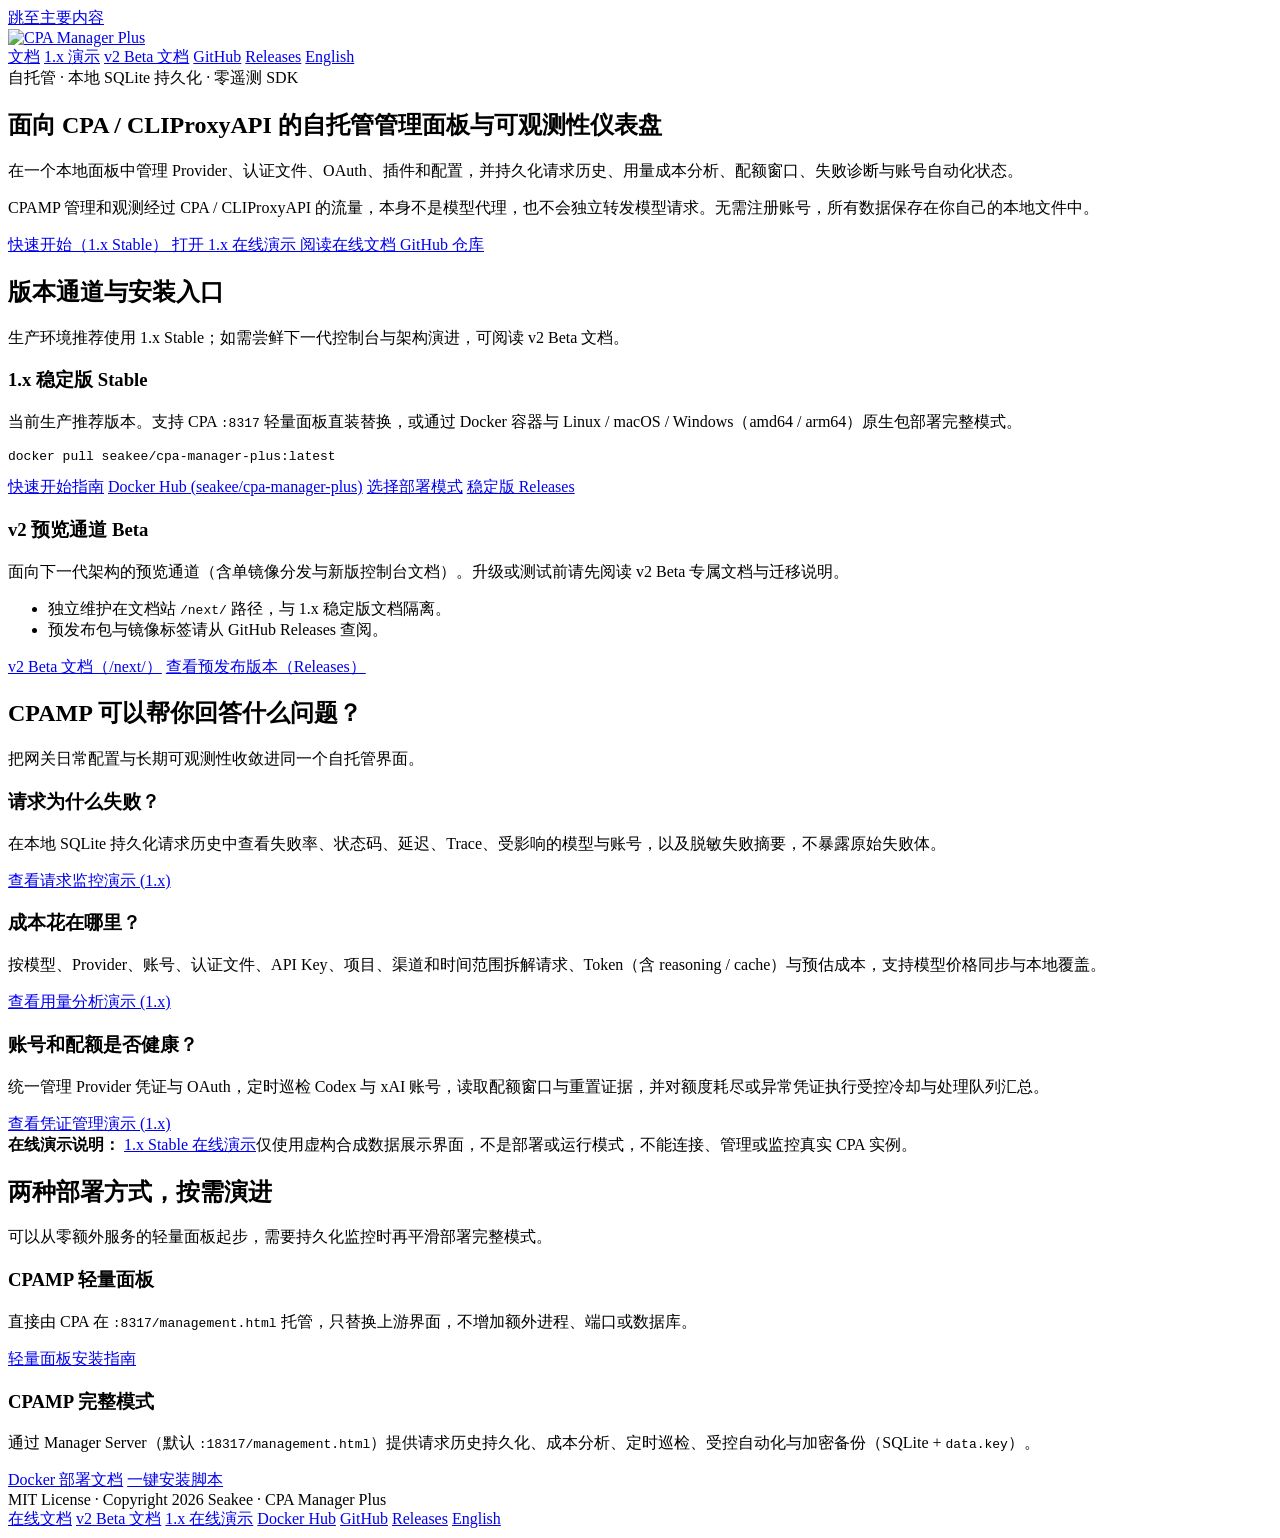
==== site/index.html @ abad1fb5 "✨ feat(home): publish static bilingual project homepage Add plain HTML/CSS Chinese (/) and English (" ====
<!doctype html>
<html lang="zh-CN">
  <head>
    <meta charset="UTF-8" />
    <meta name="viewport" content="width=device-width, initial-scale=1.0" />
    <title>CPA Manager Plus — CPA / CLIProxyAPI 管理面板与可观测性仪表盘</title>
    <meta
      name="description"
      content="面向 CPA / CLIProxyAPI 的自托管管理面板与 AI Gateway 可观测性仪表盘，覆盖请求监控、用量与成本分析、配额窗口、失败诊断和账号健康。"
    />
    <link rel="canonical" href="https://cpamp.seakee.dev/" />
    <link rel="alternate" hreflang="zh-CN" href="https://cpamp.seakee.dev/" />
    <link rel="alternate" hreflang="en" href="https://cpamp.seakee.dev/en/" />
    <link rel="alternate" hreflang="x-default" href="https://cpamp.seakee.dev/" />

    <meta property="og:type" content="website" />
    <meta property="og:site_name" content="CPA Manager Plus" />
    <meta property="og:locale" content="zh_CN" />
    <meta property="og:locale:alternate" content="en_US" />
    <meta
      property="og:title"
      content="CPA Manager Plus — CPA / CLIProxyAPI 管理面板与可观测性仪表盘"
    />
    <meta
      property="og:description"
      content="在一个自托管本地面板中管理 CPA Provider、凭证、OAuth、插件和配置，并持久化请求历史、成本分析与账号自动化状态。"
    />
    <meta property="og:url" content="https://cpamp.seakee.dev/" />
    <meta property="og:image" content="https://cpamp.seakee.dev/apple-touch-icon.png" />
    <meta name="twitter:card" content="summary" />

    <link rel="icon" type="image/svg+xml" href="/favicon.svg" />
    <link rel="icon" type="image/x-icon" href="/favicon.ico" sizes="16x16 32x32 48x48" />
    <link rel="apple-touch-icon" href="/apple-touch-icon.png" sizes="180x180" />
    <link rel="stylesheet" href="/assets/styles.css" />
  </head>
  <body>
    <a class="skip-link" href="#main">跳至主要内容</a>

    <header class="site-header">
      <div class="container header-inner">
        <a class="brand-link" href="/" aria-label="CPA Manager Plus 首页">
          <picture>
            <source media="(prefers-color-scheme: dark)" srcset="/assets/logo-white.svg" />
            <img class="brand-logo" src="/assets/logo.svg" alt="CPA Manager Plus" width="132" height="40" />
          </picture>
        </a>
        <nav class="nav-links" aria-label="主导航">
          <a href="https://cpamp-docs.seakee.dev/">文档</a>
          <a href="https://cpamp-demo.seakee.dev/">1.x 演示</a>
          <a href="https://cpamp-docs.seakee.dev/next/">v2 Beta 文档</a>
          <a href="https://github.com/seakee/CPA-Manager-Plus">GitHub</a>
          <a href="https://github.com/seakee/CPA-Manager-Plus/releases">Releases</a>
          <a class="lang-switch" href="/en/" lang="en">English</a>
        </nav>
      </div>
    </header>

    <main id="main">
      <section class="hero">
        <div class="container">
          <div class="hero-eyebrow">自托管 · 本地 SQLite 持久化 · 零遥测 SDK</div>
          <h1>面向 CPA / CLIProxyAPI 的自托管管理面板与可观测性仪表盘</h1>
          <p class="hero-lead">
            在一个本地面板中管理 Provider、认证文件、OAuth、插件和配置，并持久化请求历史、用量成本分析、配额窗口、失败诊断与账号自动化状态。
          </p>
          <p class="hero-sub">
            CPAMP 管理和观测经过 CPA / CLIProxyAPI 的流量，本身不是模型代理，也不会独立转发模型请求。无需注册账号，所有数据保存在你自己的本地文件中。
          </p>
          <div class="cta-row">
            <a class="btn btn-primary" href="https://cpamp-docs.seakee.dev/guide/getting-started.html">
              快速开始（1.x Stable）
            </a>
            <a class="btn btn-secondary" href="https://cpamp-demo.seakee.dev/">
              打开 1.x 在线演示
            </a>
            <a class="btn btn-secondary" href="https://cpamp-docs.seakee.dev/">
              阅读在线文档
            </a>
            <a class="btn btn-secondary" href="https://github.com/seakee/CPA-Manager-Plus">
              GitHub 仓库
            </a>
          </div>
        </div>
      </section>

      <section class="section" aria-labelledby="channels-heading">
        <div class="container">
          <div class="section-header">
            <h2 id="channels-heading">版本通道与安装入口</h2>
            <p>生产环境推荐使用 1.x Stable；如需尝鲜下一代控制台与架构演进，可阅读 v2 Beta 文档。</p>
          </div>

          <div class="grid-2">
            <article class="card">
              <h3>
                1.x 稳定版
                <span class="badge badge-stable">Stable</span>
              </h3>
              <p>
                当前生产推荐版本。支持 CPA <code>:8317</code> 轻量面板直装替换，或通过 Docker 容器与 Linux / macOS / Windows（amd64 / arm64）原生包部署完整模式。
              </p>
              <pre class="code-block"><code>docker pull seakee/cpa-manager-plus:latest</code></pre>
              <div class="card-links">
                <a href="https://cpamp-docs.seakee.dev/guide/getting-started.html">快速开始指南</a>
                <a href="https://hub.docker.com/r/seakee/cpa-manager-plus">Docker Hub (seakee/cpa-manager-plus)</a>
                <a href="https://cpamp-docs.seakee.dev/guide/choosing-a-panel.html">选择部署模式</a>
                <a href="https://github.com/seakee/CPA-Manager-Plus/releases">稳定版 Releases</a>
              </div>
            </article>

            <article class="card">
              <h3>
                v2 预览通道
                <span class="badge badge-beta">Beta</span>
              </h3>
              <p>
                面向下一代架构的预览通道（含单镜像分发与新版控制台文档）。升级或测试前请先阅读 v2 Beta 专属文档与迁移说明。
              </p>
              <ul>
                <li>独立维护在文档站 <code>/next/</code> 路径，与 1.x 稳定版文档隔离。</li>
                <li>预发布包与镜像标签请从 GitHub Releases 查阅。</li>
              </ul>
              <div class="card-links">
                <a href="https://cpamp-docs.seakee.dev/next/">v2 Beta 文档（/next/）</a>
                <a href="https://github.com/seakee/CPA-Manager-Plus/releases">查看预发布版本（Releases）</a>
              </div>
            </article>
          </div>
        </div>
      </section>

      <section class="section" aria-labelledby="questions-heading">
        <div class="container">
          <div class="section-header">
            <h2 id="questions-heading">CPAMP 可以帮你回答什么问题？</h2>
            <p>把网关日常配置与长期可观测性收敛进同一个自托管界面。</p>
          </div>

          <div class="grid-3">
            <article class="card">
              <h3>请求为什么失败？</h3>
              <p>
                在本地 SQLite 持久化请求历史中查看失败率、状态码、延迟、Trace、受影响的模型与账号，以及脱敏失败摘要，不暴露原始失败体。
              </p>
              <div class="card-links">
                <a href="https://cpamp-demo.seakee.dev/#/demo/monitoring">查看请求监控演示 (1.x)</a>
              </div>
            </article>

            <article class="card">
              <h3>成本花在哪里？</h3>
              <p>
                按模型、Provider、账号、认证文件、API Key、项目、渠道和时间范围拆解请求、Token（含 reasoning / cache）与预估成本，支持模型价格同步与本地覆盖。
              </p>
              <div class="card-links">
                <a href="https://cpamp-demo.seakee.dev/#/demo/usage-analytics">查看用量分析演示 (1.x)</a>
              </div>
            </article>

            <article class="card">
              <h3>账号和配额是否健康？</h3>
              <p>
                统一管理 Provider 凭证与 OAuth，定时巡检 Codex 与 xAI 账号，读取配额窗口与重置证据，并对额度耗尽或异常凭证执行受控冷却与处理队列汇总。
              </p>
              <div class="card-links">
                <a href="https://cpamp-demo.seakee.dev/#/demo/accounts">查看凭证管理演示 (1.x)</a>
              </div>
            </article>
          </div>

          <div class="note-box">
            <strong>在线演示说明：</strong>
            <a href="https://cpamp-demo.seakee.dev/">1.x Stable 在线演示</a>仅使用虚构合成数据展示界面，不是部署或运行模式，不能连接、管理或监控真实 CPA 实例。
          </div>
        </div>
      </section>

      <section class="section" aria-labelledby="modes-heading">
        <div class="container">
          <div class="section-header">
            <h2 id="modes-heading">两种部署方式，按需演进</h2>
            <p>可以从零额外服务的轻量面板起步，需要持久化监控时再平滑部署完整模式。</p>
          </div>

          <div class="grid-2">
            <article class="card">
              <h3>CPAMP 轻量面板</h3>
              <p>
                直接由 CPA 在 <code>:8317/management.html</code> 托管，只替换上游界面，不增加额外进程、端口或数据库。
              </p>
              <div class="card-links">
                <a href="https://cpamp-docs.seakee.dev/deployment/cpa-panel.html">轻量面板安装指南</a>
              </div>
            </article>

            <article class="card">
              <h3>CPAMP 完整模式</h3>
              <p>
                通过 Manager Server（默认 <code>:18317/management.html</code>）提供请求历史持久化、成本分析、定时巡检、受控自动化与加密备份（SQLite + <code>data.key</code>）。
              </p>
              <div class="card-links">
                <a href="https://cpamp-docs.seakee.dev/deployment/docker.html">Docker 部署文档</a>
                <a href="https://cpamp-docs.seakee.dev/deployment/installer.html">一键安装脚本</a>
              </div>
            </article>
          </div>
        </div>
      </section>
    </main>

    <footer class="site-footer">
      <div class="container footer-inner">
        <div>MIT License · Copyright 2026 Seakee · CPA Manager Plus</div>
        <div class="footer-links">
          <a href="https://cpamp-docs.seakee.dev/">在线文档</a>
          <a href="https://cpamp-docs.seakee.dev/next/">v2 Beta 文档</a>
          <a href="https://cpamp-demo.seakee.dev/">1.x 在线演示</a>
          <a href="https://hub.docker.com/r/seakee/cpa-manager-plus">Docker Hub</a>
          <a href="https://github.com/seakee/CPA-Manager-Plus">GitHub</a>
          <a href="https://github.com/seakee/CPA-Manager-Plus/releases">Releases</a>
          <a href="/en/" lang="en">English</a>
        </div>
      </div>
    </footer>
  </body>
</html>
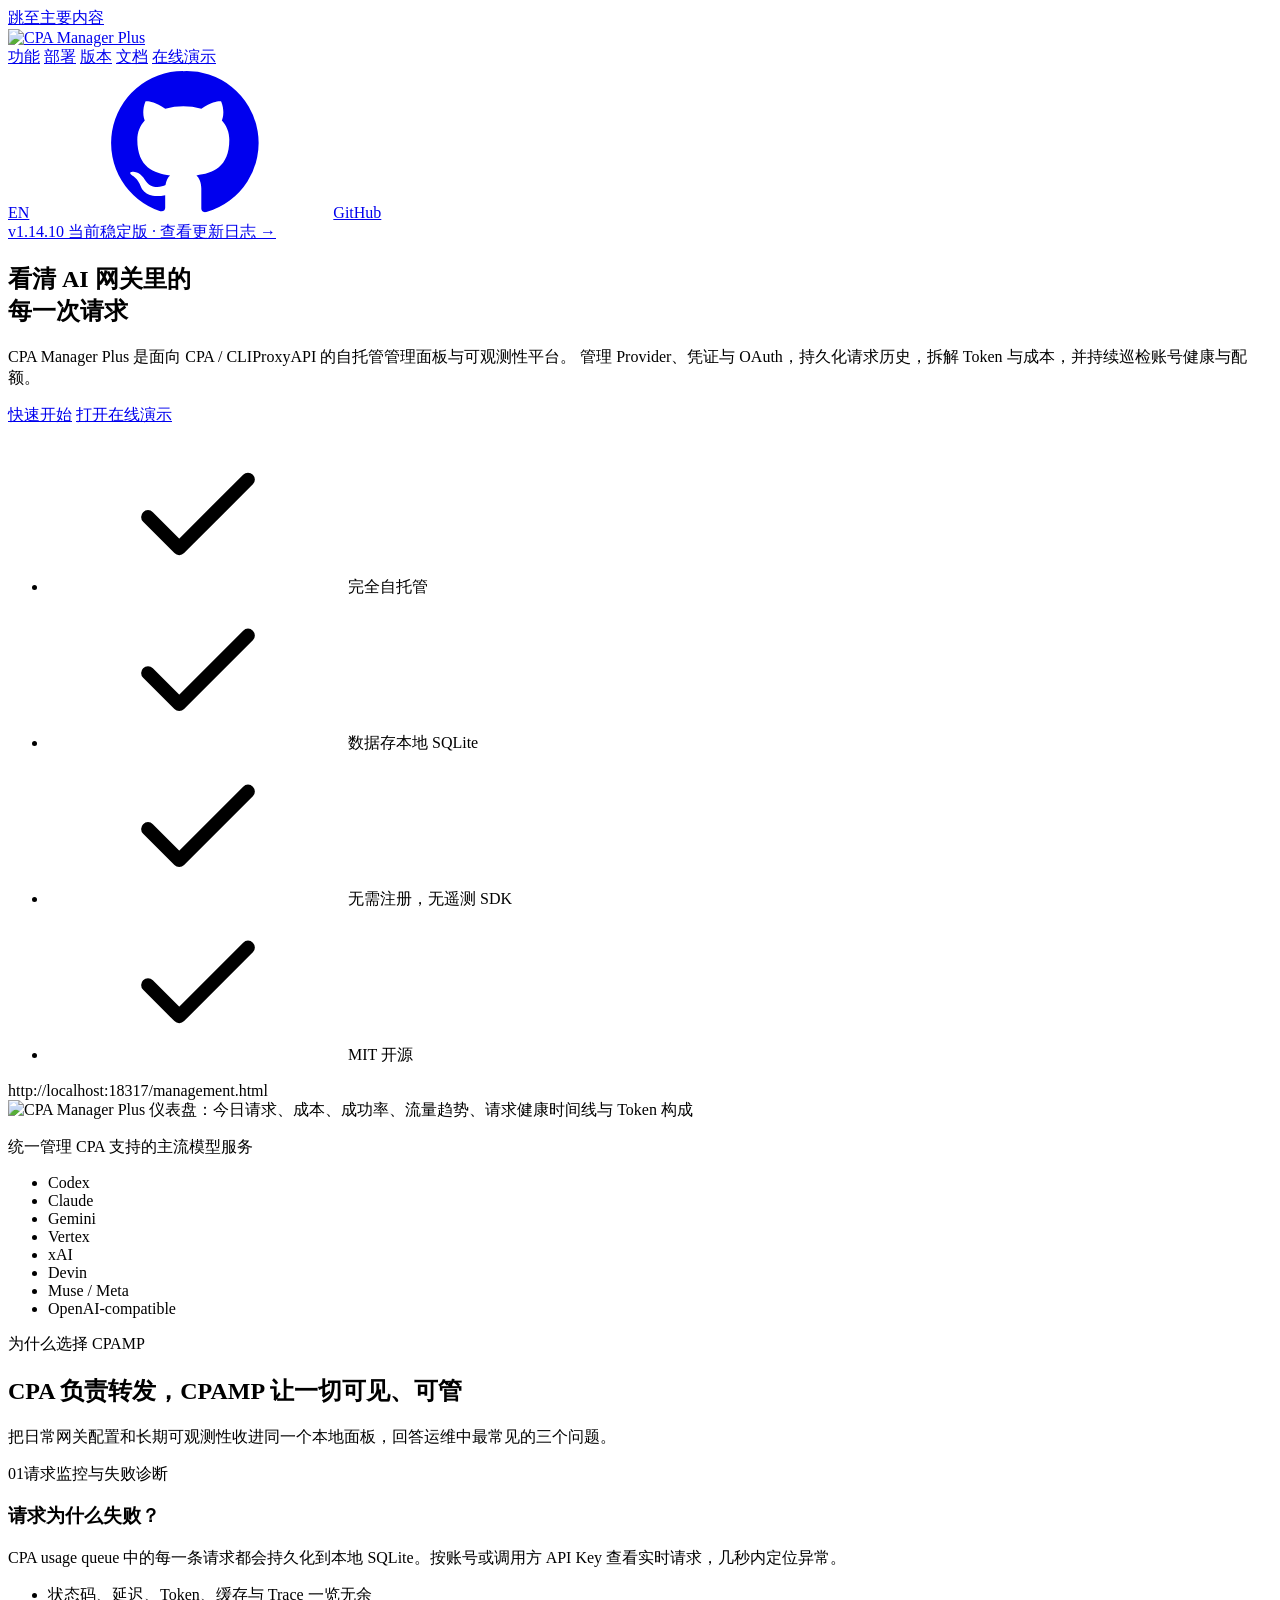
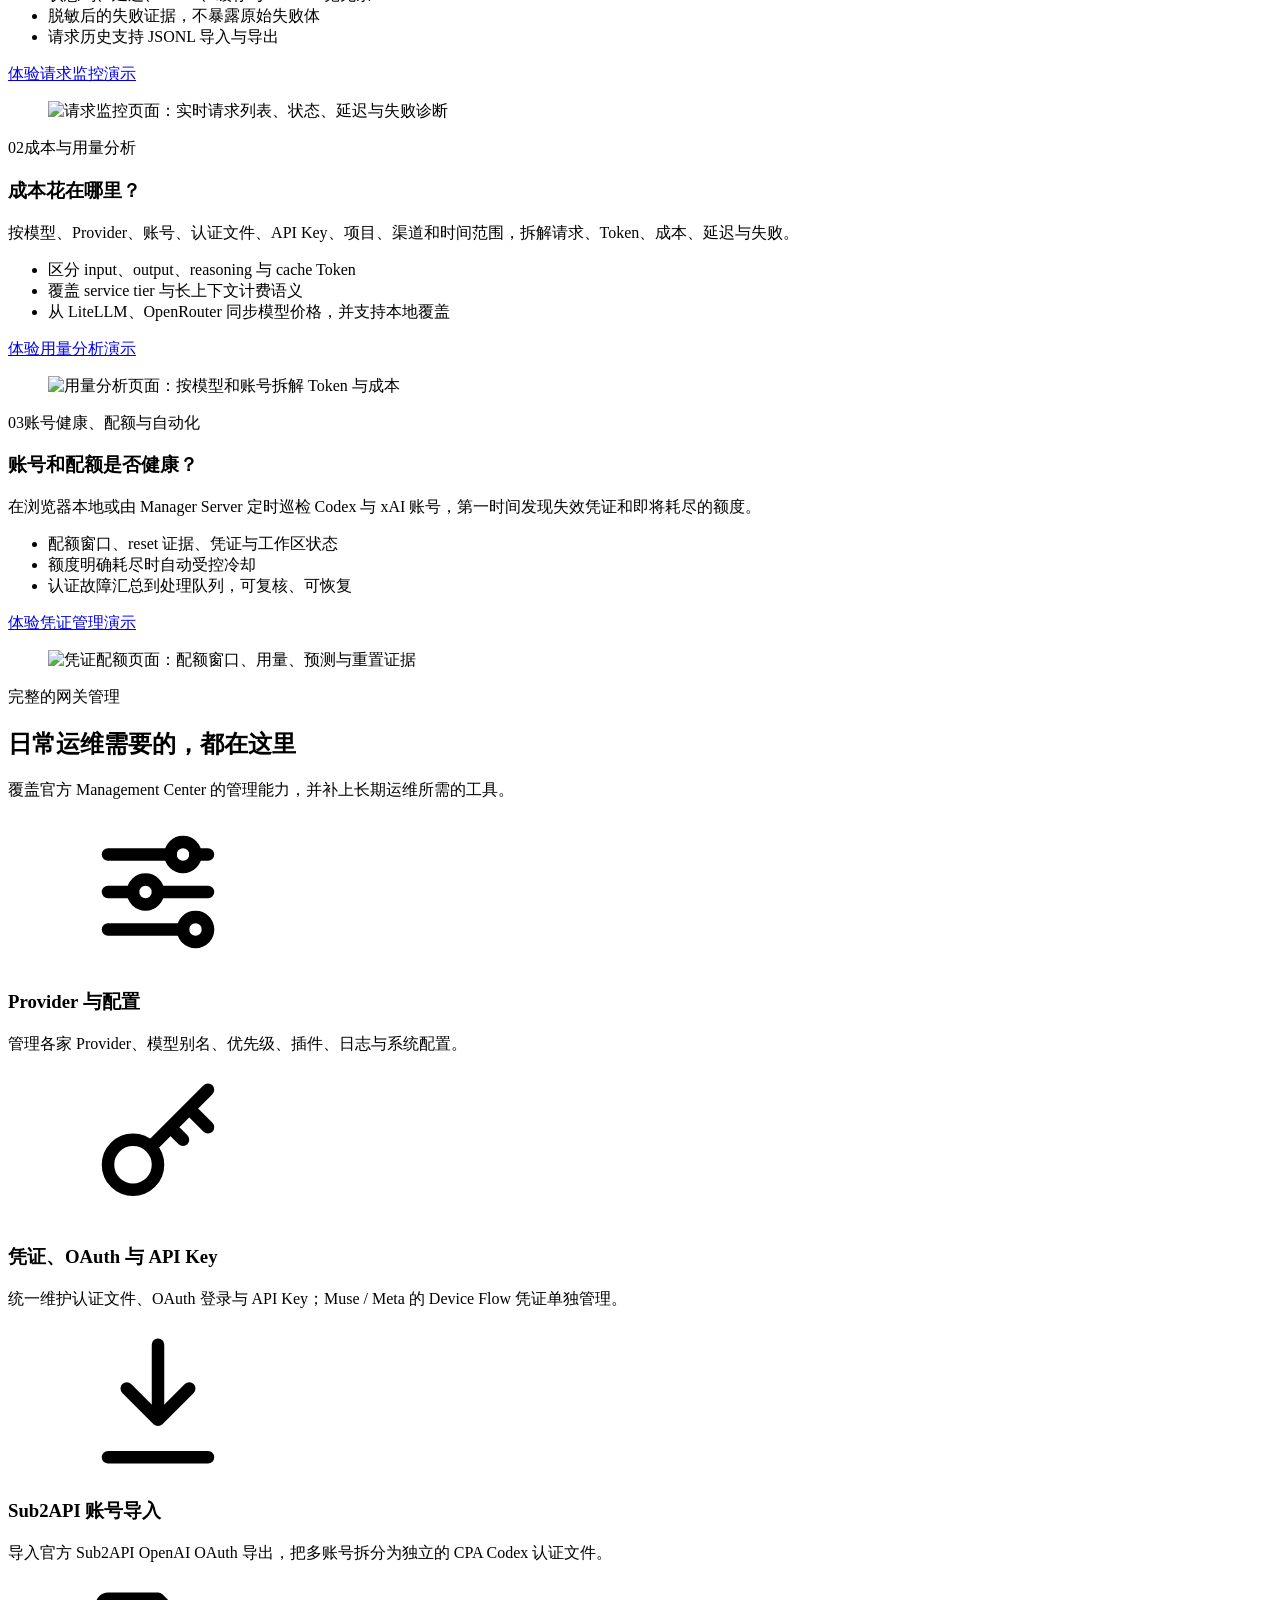
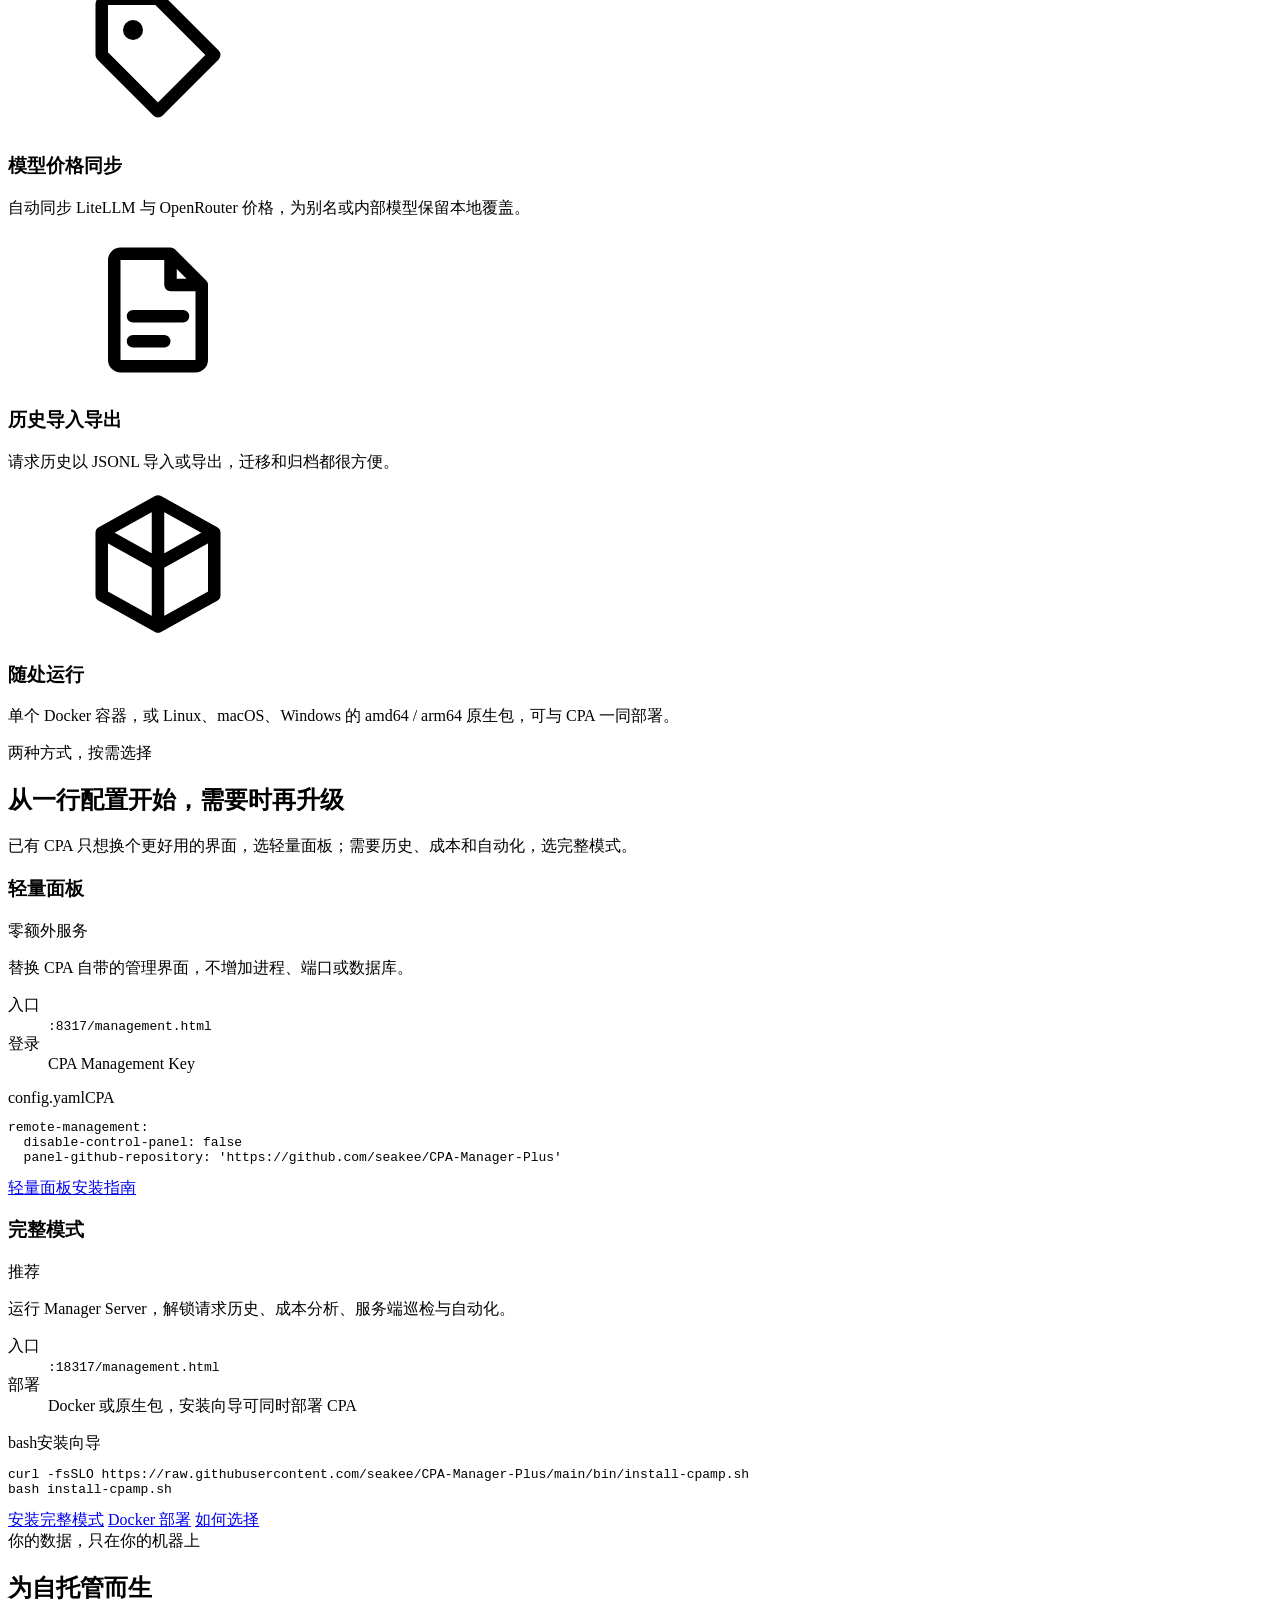
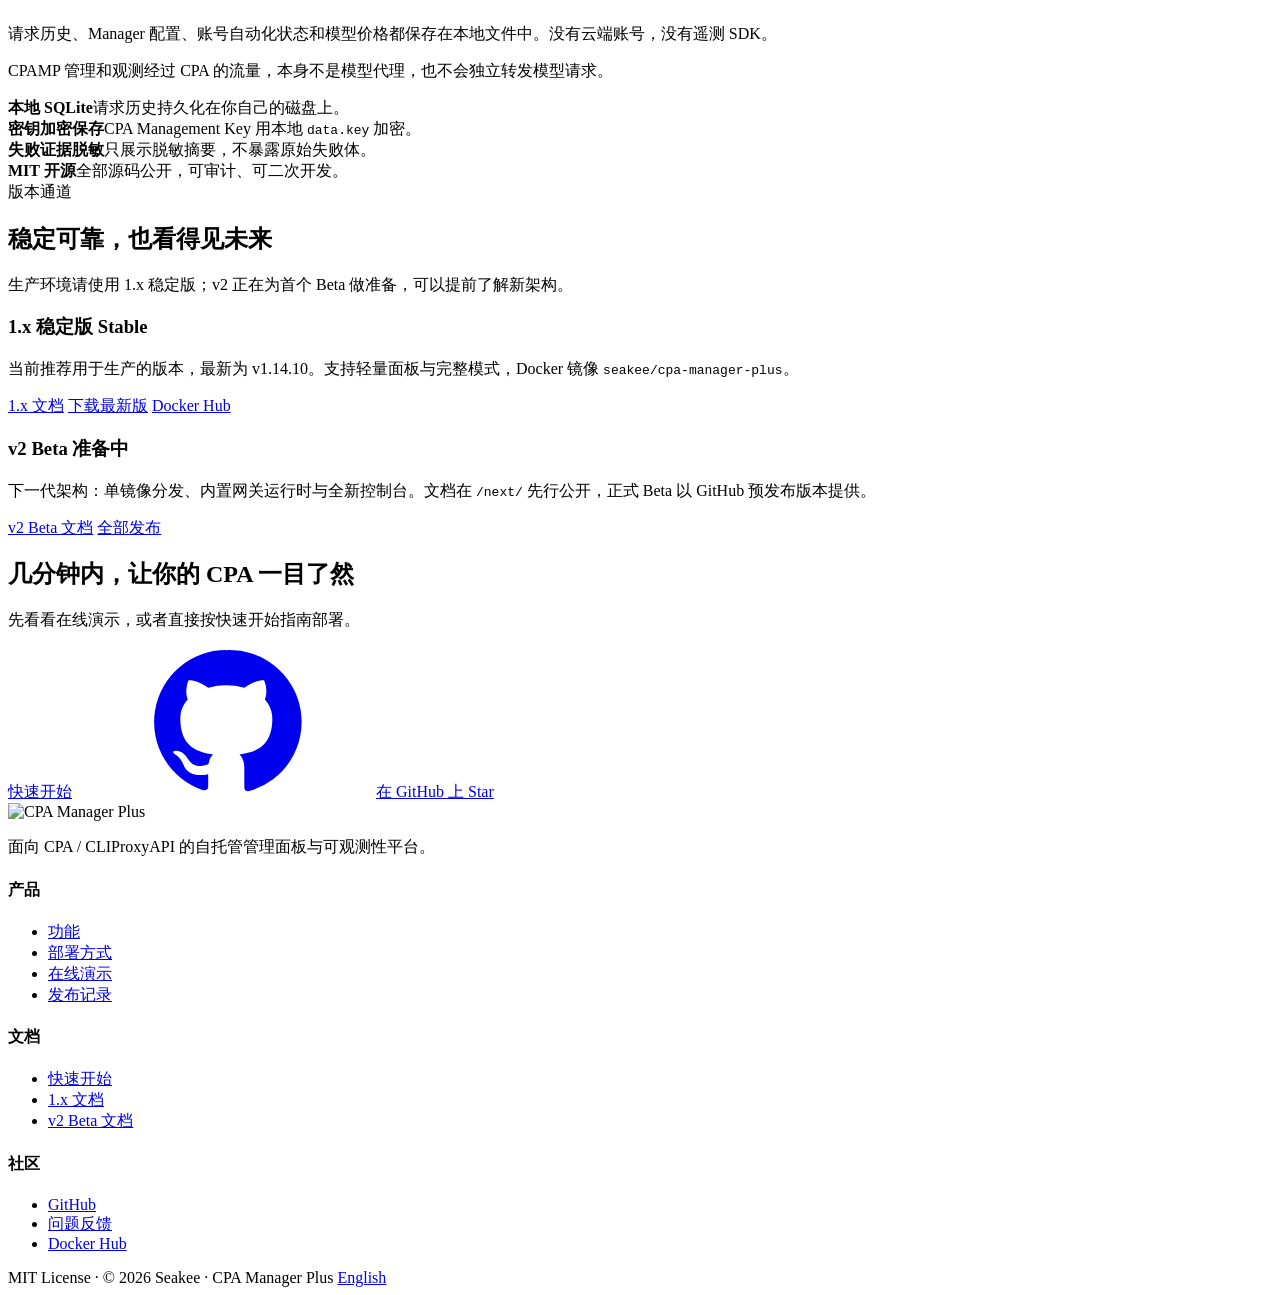
==== commit 09070193: "✨ feat(home): redesign the homepage as the official CPAMP site Rebuild the static homepage as a prod" ====
--- a/site/index.html
+++ b/site/index.html
@@ -3,11 +3,12 @@
   <head>
     <meta charset="UTF-8" />
     <meta name="viewport" content="width=device-width, initial-scale=1.0" />
-    <title>CPA Manager Plus — CPA / CLIProxyAPI 管理面板与可观测性仪表盘</title>
+    <title>CPA Manager Plus — 自托管的 CPA / CLIProxyAPI 管理面板与可观测性平台</title>
     <meta
       name="description"
-      content="面向 CPA / CLIProxyAPI 的自托管管理面板与 AI Gateway 可观测性仪表盘，覆盖请求监控、用量与成本分析、配额窗口、失败诊断和账号健康。"
+      content="CPA Manager Plus（CPAMP）是面向 CPA / CLIProxyAPI 的自托管管理面板与 AI Gateway 可观测性平台：管理 Provider、凭证与 OAuth，持久化请求历史，分析 Token 与成本，巡检账号健康与配额。"
     />
+    <meta name="theme-color" content="#005cff" />
     <link rel="canonical" href="https://cpamp.seakee.dev/" />
     <link rel="alternate" hreflang="zh-CN" href="https://cpamp.seakee.dev/" />
     <link rel="alternate" hreflang="en" href="https://cpamp.seakee.dev/en/" />
@@ -17,24 +18,52 @@
     <meta property="og:site_name" content="CPA Manager Plus" />
     <meta property="og:locale" content="zh_CN" />
     <meta property="og:locale:alternate" content="en_US" />
-    <meta
-      property="og:title"
-      content="CPA Manager Plus — CPA / CLIProxyAPI 管理面板与可观测性仪表盘"
-    />
+    <meta property="og:title" content="CPA Manager Plus — 看清 AI 网关里的每一次请求" />
     <meta
       property="og:description"
-      content="在一个自托管本地面板中管理 CPA Provider、凭证、OAuth、插件和配置，并持久化请求历史、成本分析与账号自动化状态。"
+      content="自托管的 CPA / CLIProxyAPI 管理面板与可观测性平台：请求历史、成本分析、配额与账号健康，一个本地面板搞定。"
     />
     <meta property="og:url" content="https://cpamp.seakee.dev/" />
-    <meta property="og:image" content="https://cpamp.seakee.dev/apple-touch-icon.png" />
-    <meta name="twitter:card" content="summary" />
+    <meta property="og:image" content="https://cpamp.seakee.dev/assets/og.jpg" />
+    <meta property="og:image:width" content="1200" />
+    <meta property="og:image:height" content="630" />
+    <meta name="twitter:card" content="summary_large_image" />
+    <meta name="twitter:image" content="https://cpamp.seakee.dev/assets/og.jpg" />
 
     <link rel="icon" type="image/svg+xml" href="/favicon.svg" />
     <link rel="icon" type="image/x-icon" href="/favicon.ico" sizes="16x16 32x32 48x48" />
     <link rel="apple-touch-icon" href="/apple-touch-icon.png" sizes="180x180" />
+    <link rel="preload" as="image" href="/assets/img/dashboard-zh.webp" type="image/webp" />
     <link rel="stylesheet" href="/assets/styles.css" />
+
+    <script type="application/ld+json">
+      {
+        "@context": "https://schema.org",
+        "@type": "SoftwareApplication",
+        "name": "CPA Manager Plus",
+        "alternateName": "CPAMP",
+        "applicationCategory": "DeveloperApplication",
+        "operatingSystem": "Linux, macOS, Windows, Docker",
+        "license": "https://opensource.org/licenses/MIT",
+        "url": "https://cpamp.seakee.dev/",
+        "downloadUrl": "https://github.com/seakee/CPA-Manager-Plus/releases",
+        "codeRepository": "https://github.com/seakee/CPA-Manager-Plus",
+        "offers": { "@type": "Offer", "price": "0", "priceCurrency": "USD" }
+      }
+    </script>
   </head>
   <body>
+    <svg width="0" height="0" style="position: absolute" aria-hidden="true" focusable="false">
+      <symbol id="i-check" viewBox="0 0 24 24"><path d="M20 6 9 17l-5-5" fill="none" stroke="currentColor" stroke-width="2.2" stroke-linecap="round" stroke-linejoin="round"/></symbol>
+      <symbol id="i-github" viewBox="0 0 24 24"><path fill="currentColor" d="M12 .5a11.5 11.5 0 0 0-3.64 22.41c.58.1.79-.25.79-.56v-2c-3.2.7-3.88-1.37-3.88-1.37-.52-1.33-1.28-1.69-1.28-1.69-1.05-.71.08-.7.08-.7 1.16.08 1.77 1.19 1.77 1.19 1.03 1.77 2.7 1.26 3.36.96.1-.75.4-1.26.73-1.55-2.55-.29-5.24-1.28-5.24-5.69 0-1.26.45-2.29 1.19-3.1-.12-.29-.52-1.46.11-3.05 0 0 .97-.31 3.17 1.18a11 11 0 0 1 5.78 0c2.2-1.49 3.17-1.18 3.17-1.18.63 1.59.23 2.76.11 3.05.74.81 1.19 1.84 1.19 3.1 0 4.42-2.7 5.4-5.26 5.68.41.36.78 1.06.78 2.14v3.17c0 .31.21.67.8.56A11.5 11.5 0 0 0 12 .5Z"/></symbol>
+      <symbol id="i-sliders" viewBox="0 0 24 24"><path d="M4 6h10M18 6h2M4 12h4M12 12h8M4 18h12M20 18h0" fill="none" stroke="currentColor" stroke-width="2" stroke-linecap="round"/><circle cx="16" cy="6" r="2" fill="none" stroke="currentColor" stroke-width="2"/><circle cx="10" cy="12" r="2" fill="none" stroke="currentColor" stroke-width="2"/><circle cx="18" cy="18" r="2" fill="none" stroke="currentColor" stroke-width="2"/></symbol>
+      <symbol id="i-key" viewBox="0 0 24 24"><circle cx="8" cy="15" r="4" fill="none" stroke="currentColor" stroke-width="2"/><path d="m11 12 9-9M17 6l3 3M14 9l2 2" fill="none" stroke="currentColor" stroke-width="2" stroke-linecap="round"/></symbol>
+      <symbol id="i-import" viewBox="0 0 24 24"><path d="M12 3v12M7 10l5 5 5-5M4 21h16" fill="none" stroke="currentColor" stroke-width="2" stroke-linecap="round" stroke-linejoin="round"/></symbol>
+      <symbol id="i-tag" viewBox="0 0 24 24"><path d="M3 12V4a1 1 0 0 1 1-1h8l9 9-9 9-9-9Z" fill="none" stroke="currentColor" stroke-width="2" stroke-linejoin="round"/><circle cx="8" cy="8" r="1.6" fill="currentColor"/></symbol>
+      <symbol id="i-file" viewBox="0 0 24 24"><path d="M14 3H6a1 1 0 0 0-1 1v16a1 1 0 0 0 1 1h12a1 1 0 0 0 1-1V8l-5-5Z M14 3v5h5M8 13h8M8 17h5" fill="none" stroke="currentColor" stroke-width="2" stroke-linejoin="round" stroke-linecap="round"/></symbol>
+      <symbol id="i-box" viewBox="0 0 24 24"><path d="m12 2 9 5v10l-9 5-9-5V7l9-5Zm0 0v20M3 7l9 5 9-5" fill="none" stroke="currentColor" stroke-width="2" stroke-linejoin="round"/></symbol>
+    </svg>
+
     <a class="skip-link" href="#main">跳至主要内容</a>
 
     <header class="site-header">
@@ -42,184 +71,348 @@
         <a class="brand-link" href="/" aria-label="CPA Manager Plus 首页">
           <picture>
             <source media="(prefers-color-scheme: dark)" srcset="/assets/logo-white.svg" />
-            <img class="brand-logo" src="/assets/logo.svg" alt="CPA Manager Plus" width="132" height="40" />
+            <img class="brand-logo" src="/assets/logo.svg" alt="CPA Manager Plus" width="99" height="30" />
           </picture>
         </a>
         <nav class="nav-links" aria-label="主导航">
+          <a href="#features">功能</a>
+          <a href="#deploy">部署</a>
+          <a href="#channels">版本</a>
           <a href="https://cpamp-docs.seakee.dev/">文档</a>
-          <a href="https://cpamp-demo.seakee.dev/">1.x 演示</a>
-          <a href="https://cpamp-docs.seakee.dev/next/">v2 Beta 文档</a>
-          <a href="https://github.com/seakee/CPA-Manager-Plus">GitHub</a>
-          <a href="https://github.com/seakee/CPA-Manager-Plus/releases">Releases</a>
-          <a class="lang-switch" href="/en/" lang="en">English</a>
+          <a href="https://cpamp-demo.seakee.dev/">在线演示</a>
         </nav>
+        <div class="header-actions">
+          <a class="lang-switch" href="/en/" lang="en" hreflang="en">EN</a>
+          <a class="gh-link" href="https://github.com/seakee/CPA-Manager-Plus" aria-label="GitHub 仓库">
+            <svg class="icon" aria-hidden="true"><use href="#i-github" /></svg><span class="gh-text">GitHub</span>
+          </a>
+        </div>
       </div>
     </header>
 
     <main id="main">
       <section class="hero">
         <div class="container">
-          <div class="hero-eyebrow">自托管 · 本地 SQLite 持久化 · 零遥测 SDK</div>
-          <h1>面向 CPA / CLIProxyAPI 的自托管管理面板与可观测性仪表盘</h1>
-          <p class="hero-lead">
-            在一个本地面板中管理 Provider、认证文件、OAuth、插件和配置，并持久化请求历史、用量成本分析、配额窗口、失败诊断与账号自动化状态。
-          </p>
-          <p class="hero-sub">
-            CPAMP 管理和观测经过 CPA / CLIProxyAPI 的流量，本身不是模型代理，也不会独立转发模型请求。无需注册账号，所有数据保存在你自己的本地文件中。
-          </p>
-          <div class="cta-row">
-            <a class="btn btn-primary" href="https://cpamp-docs.seakee.dev/guide/getting-started.html">
-              快速开始（1.x Stable）
+          <div class="hero-inner">
+            <a class="pill" href="https://github.com/seakee/CPA-Manager-Plus/releases/latest">
+              <span class="pill-tag">v1.14.10</span>
+              <span>当前稳定版 · 查看更新日志</span>
+              <span class="pill-arrow" aria-hidden="true">→</span>
             </a>
-            <a class="btn btn-secondary" href="https://cpamp-demo.seakee.dev/">
-              打开 1.x 在线演示
-            </a>
-            <a class="btn btn-secondary" href="https://cpamp-docs.seakee.dev/">
-              阅读在线文档
-            </a>
-            <a class="btn btn-secondary" href="https://github.com/seakee/CPA-Manager-Plus">
-              GitHub 仓库
-            </a>
-          </div>
-        </div>
-      </section>
-
-      <section class="section" aria-labelledby="channels-heading">
-        <div class="container">
-          <div class="section-header">
-            <h2 id="channels-heading">版本通道与安装入口</h2>
-            <p>生产环境推荐使用 1.x Stable；如需尝鲜下一代控制台与架构演进，可阅读 v2 Beta 文档。</p>
-          </div>
-
-          <div class="grid-2">
-            <article class="card">
-              <h3>
-                1.x 稳定版
-                <span class="badge badge-stable">Stable</span>
-              </h3>
-              <p>
-                当前生产推荐版本。支持 CPA <code>:8317</code> 轻量面板直装替换，或通过 Docker 容器与 Linux / macOS / Windows（amd64 / arm64）原生包部署完整模式。
-              </p>
-              <pre class="code-block"><code>docker pull seakee/cpa-manager-plus:latest</code></pre>
-              <div class="card-links">
-                <a href="https://cpamp-docs.seakee.dev/guide/getting-started.html">快速开始指南</a>
-                <a href="https://hub.docker.com/r/seakee/cpa-manager-plus">Docker Hub (seakee/cpa-manager-plus)</a>
-                <a href="https://cpamp-docs.seakee.dev/guide/choosing-a-panel.html">选择部署模式</a>
-                <a href="https://github.com/seakee/CPA-Manager-Plus/releases">稳定版 Releases</a>
-              </div>
-            </article>
-
-            <article class="card">
-              <h3>
-                v2 预览通道
-                <span class="badge badge-beta">Beta</span>
-              </h3>
-              <p>
-                面向下一代架构的预览通道（含单镜像分发与新版控制台文档）。升级或测试前请先阅读 v2 Beta 专属文档与迁移说明。
-              </p>
-              <ul>
-                <li>独立维护在文档站 <code>/next/</code> 路径，与 1.x 稳定版文档隔离。</li>
-                <li>预发布包与镜像标签请从 GitHub Releases 查阅。</li>
+            <h1>看清 AI 网关里的<br /><span class="grad">每一次请求</span></h1>
+            <p class="hero-lead">
+              CPA Manager Plus 是面向 CPA / CLIProxyAPI 的自托管管理面板与可观测性平台。
+              管理 Provider、凭证与 OAuth，持久化请求历史，拆解 Token 与成本，并持续巡检账号健康与配额。
+            </p>
+            <div class="cta-row">
+              <a class="btn btn-primary" href="https://cpamp-docs.seakee.dev/guide/getting-started.html">快速开始</a>
+              <a class="btn btn-secondary" href="https://cpamp-demo.seakee.dev/">打开在线演示</a>
+            </div>
+            <ul class="trust-row">
+              <li><svg class="icon" aria-hidden="true"><use href="#i-check" /></svg>完全自托管</li>
+              <li><svg class="icon" aria-hidden="true"><use href="#i-check" /></svg>数据存本地 SQLite</li>
+              <li><svg class="icon" aria-hidden="true"><use href="#i-check" /></svg>无需注册，无遥测 SDK</li>
+              <li><svg class="icon" aria-hidden="true"><use href="#i-check" /></svg>MIT 开源</li>
+            </ul>
+          </div>
+
+          <div class="hero-shot">
+            <div class="browser">
+              <div class="browser-bar" aria-hidden="true">
+                <span></span><span></span><span></span>
+                <div class="browser-url">http://localhost:18317/management.html</div>
+              </div>
+              <img
+                src="/assets/img/dashboard-zh.webp"
+                width="1600"
+                height="828"
+                alt="CPA Manager Plus 仪表盘：今日请求、成本、成功率、流量趋势、请求健康时间线与 Token 构成"
+                fetchpriority="high"
+              />
+            </div>
+          </div>
+        </div>
+      </section>
+
+      <section class="providers" aria-label="支持的 Provider">
+        <div class="container">
+          <p>统一管理 CPA 支持的主流模型服务</p>
+          <ul class="provider-list">
+            <li>Codex</li>
+            <li>Claude</li>
+            <li>Gemini</li>
+            <li>Vertex</li>
+            <li>xAI</li>
+            <li>Devin</li>
+            <li>Muse / Meta</li>
+            <li>OpenAI-compatible</li>
+          </ul>
+        </div>
+      </section>
+
+      <section class="section" id="features" aria-labelledby="features-heading">
+        <div class="container">
+          <div class="section-head">
+            <span class="eyebrow">为什么选择 CPAMP</span>
+            <h2 id="features-heading">CPA 负责转发，CPAMP 让一切可见、可管</h2>
+            <p>把日常网关配置和长期可观测性收进同一个本地面板，回答运维中最常见的三个问题。</p>
+          </div>
+
+          <div class="feature">
+            <div class="feature-copy">
+              <div class="feature-kicker"><span class="num">01</span>请求监控与失败诊断</div>
+              <h3>请求为什么失败？</h3>
+              <p>CPA usage queue 中的每一条请求都会持久化到本地 SQLite。按账号或调用方 API Key 查看实时请求，几秒内定位异常。</p>
+              <ul class="checks">
+                <li>状态码、延迟、Token、缓存与 Trace 一览无余</li>
+                <li>脱敏后的失败证据，不暴露原始失败体</li>
+                <li>请求历史支持 JSONL 导入与导出</li>
               </ul>
-              <div class="card-links">
-                <a href="https://cpamp-docs.seakee.dev/next/">v2 Beta 文档（/next/）</a>
-                <a href="https://github.com/seakee/CPA-Manager-Plus/releases">查看预发布版本（Releases）</a>
-              </div>
-            </article>
-          </div>
-        </div>
-      </section>
-
-      <section class="section" aria-labelledby="questions-heading">
-        <div class="container">
-          <div class="section-header">
-            <h2 id="questions-heading">CPAMP 可以帮你回答什么问题？</h2>
-            <p>把网关日常配置与长期可观测性收敛进同一个自托管界面。</p>
-          </div>
-
+              <a class="text-link" href="https://cpamp-demo.seakee.dev/#/demo/monitoring">体验请求监控演示</a>
+            </div>
+            <figure class="shot">
+              <img src="/assets/img/monitoring-zh.webp" width="1200" height="619" loading="lazy" decoding="async" alt="请求监控页面：实时请求列表、状态、延迟与失败诊断" />
+            </figure>
+          </div>
+
+          <div class="feature reverse">
+            <div class="feature-copy">
+              <div class="feature-kicker"><span class="num">02</span>成本与用量分析</div>
+              <h3>成本花在哪里？</h3>
+              <p>按模型、Provider、账号、认证文件、API Key、项目、渠道和时间范围，拆解请求、Token、成本、延迟与失败。</p>
+              <ul class="checks">
+                <li>区分 input、output、reasoning 与 cache Token</li>
+                <li>覆盖 service tier 与长上下文计费语义</li>
+                <li>从 LiteLLM、OpenRouter 同步模型价格，并支持本地覆盖</li>
+              </ul>
+              <a class="text-link" href="https://cpamp-demo.seakee.dev/#/demo/usage-analytics">体验用量分析演示</a>
+            </div>
+            <figure class="shot">
+              <img src="/assets/img/usage-analytics-zh.webp" width="1200" height="621" loading="lazy" decoding="async" alt="用量分析页面：按模型和账号拆解 Token 与成本" />
+            </figure>
+          </div>
+
+          <div class="feature">
+            <div class="feature-copy">
+              <div class="feature-kicker"><span class="num">03</span>账号健康、配额与自动化</div>
+              <h3>账号和配额是否健康？</h3>
+              <p>在浏览器本地或由 Manager Server 定时巡检 Codex 与 xAI 账号，第一时间发现失效凭证和即将耗尽的额度。</p>
+              <ul class="checks">
+                <li>配额窗口、reset 证据、凭证与工作区状态</li>
+                <li>额度明确耗尽时自动受控冷却</li>
+                <li>认证故障汇总到处理队列，可复核、可恢复</li>
+              </ul>
+              <a class="text-link" href="https://cpamp-demo.seakee.dev/#/demo/accounts">体验凭证管理演示</a>
+            </div>
+            <figure class="shot">
+              <img src="/assets/img/credential-quota-zh.webp" width="1200" height="621" loading="lazy" decoding="async" alt="凭证配额页面：配额窗口、用量、预测与重置证据" />
+            </figure>
+          </div>
+        </div>
+      </section>
+
+      <section class="section section-tint" aria-labelledby="caps-heading">
+        <div class="container">
+          <div class="section-head">
+            <span class="eyebrow">完整的网关管理</span>
+            <h2 id="caps-heading">日常运维需要的，都在这里</h2>
+            <p>覆盖官方 Management Center 的管理能力，并补上长期运维所需的工具。</p>
+          </div>
           <div class="grid-3">
             <article class="card">
-              <h3>请求为什么失败？</h3>
-              <p>
-                在本地 SQLite 持久化请求历史中查看失败率、状态码、延迟、Trace、受影响的模型与账号，以及脱敏失败摘要，不暴露原始失败体。
-              </p>
-              <div class="card-links">
-                <a href="https://cpamp-demo.seakee.dev/#/demo/monitoring">查看请求监控演示 (1.x)</a>
-              </div>
-            </article>
-
-            <article class="card">
-              <h3>成本花在哪里？</h3>
-              <p>
-                按模型、Provider、账号、认证文件、API Key、项目、渠道和时间范围拆解请求、Token（含 reasoning / cache）与预估成本，支持模型价格同步与本地覆盖。
-              </p>
-              <div class="card-links">
-                <a href="https://cpamp-demo.seakee.dev/#/demo/usage-analytics">查看用量分析演示 (1.x)</a>
-              </div>
-            </article>
-
-            <article class="card">
-              <h3>账号和配额是否健康？</h3>
-              <p>
-                统一管理 Provider 凭证与 OAuth，定时巡检 Codex 与 xAI 账号，读取配额窗口与重置证据，并对额度耗尽或异常凭证执行受控冷却与处理队列汇总。
-              </p>
-              <div class="card-links">
-                <a href="https://cpamp-demo.seakee.dev/#/demo/accounts">查看凭证管理演示 (1.x)</a>
-              </div>
-            </article>
-          </div>
-
-          <div class="note-box">
-            <strong>在线演示说明：</strong>
-            <a href="https://cpamp-demo.seakee.dev/">1.x Stable 在线演示</a>仅使用虚构合成数据展示界面，不是部署或运行模式，不能连接、管理或监控真实 CPA 实例。
-          </div>
-        </div>
-      </section>
-
-      <section class="section" aria-labelledby="modes-heading">
-        <div class="container">
-          <div class="section-header">
-            <h2 id="modes-heading">两种部署方式，按需演进</h2>
-            <p>可以从零额外服务的轻量面板起步，需要持久化监控时再平滑部署完整模式。</p>
-          </div>
-
-          <div class="grid-2">
-            <article class="card">
-              <h3>CPAMP 轻量面板</h3>
-              <p>
-                直接由 CPA 在 <code>:8317/management.html</code> 托管，只替换上游界面，不增加额外进程、端口或数据库。
-              </p>
-              <div class="card-links">
-                <a href="https://cpamp-docs.seakee.dev/deployment/cpa-panel.html">轻量面板安装指南</a>
-              </div>
-            </article>
-
-            <article class="card">
-              <h3>CPAMP 完整模式</h3>
-              <p>
-                通过 Manager Server（默认 <code>:18317/management.html</code>）提供请求历史持久化、成本分析、定时巡检、受控自动化与加密备份（SQLite + <code>data.key</code>）。
-              </p>
-              <div class="card-links">
-                <a href="https://cpamp-docs.seakee.dev/deployment/docker.html">Docker 部署文档</a>
-                <a href="https://cpamp-docs.seakee.dev/deployment/installer.html">一键安装脚本</a>
-              </div>
-            </article>
+              <span class="card-icon"><svg class="icon" aria-hidden="true"><use href="#i-sliders" /></svg></span>
+              <h3>Provider 与配置</h3>
+              <p>管理各家 Provider、模型别名、优先级、插件、日志与系统配置。</p>
+            </article>
+            <article class="card">
+              <span class="card-icon"><svg class="icon" aria-hidden="true"><use href="#i-key" /></svg></span>
+              <h3>凭证、OAuth 与 API Key</h3>
+              <p>统一维护认证文件、OAuth 登录与 API Key；Muse / Meta 的 Device Flow 凭证单独管理。</p>
+            </article>
+            <article class="card">
+              <span class="card-icon"><svg class="icon" aria-hidden="true"><use href="#i-import" /></svg></span>
+              <h3>Sub2API 账号导入</h3>
+              <p>导入官方 Sub2API OpenAI OAuth 导出，把多账号拆分为独立的 CPA Codex 认证文件。</p>
+            </article>
+            <article class="card">
+              <span class="card-icon"><svg class="icon" aria-hidden="true"><use href="#i-tag" /></svg></span>
+              <h3>模型价格同步</h3>
+              <p>自动同步 LiteLLM 与 OpenRouter 价格，为别名或内部模型保留本地覆盖。</p>
+            </article>
+            <article class="card">
+              <span class="card-icon"><svg class="icon" aria-hidden="true"><use href="#i-file" /></svg></span>
+              <h3>历史导入导出</h3>
+              <p>请求历史以 JSONL 导入或导出，迁移和归档都很方便。</p>
+            </article>
+            <article class="card">
+              <span class="card-icon"><svg class="icon" aria-hidden="true"><use href="#i-box" /></svg></span>
+              <h3>随处运行</h3>
+              <p>单个 Docker 容器，或 Linux、macOS、Windows 的 amd64 / arm64 原生包，可与 CPA 一同部署。</p>
+            </article>
+          </div>
+        </div>
+      </section>
+
+      <section class="section" id="deploy" aria-labelledby="deploy-heading">
+        <div class="container">
+          <div class="section-head">
+            <span class="eyebrow">两种方式，按需选择</span>
+            <h2 id="deploy-heading">从一行配置开始，需要时再升级</h2>
+            <p>已有 CPA 只想换个更好用的界面，选轻量面板；需要历史、成本和自动化，选完整模式。</p>
+          </div>
+
+          <div class="paths">
+            <article class="path">
+              <div class="path-top">
+                <h3>轻量面板</h3>
+                <span class="tag tag-ok">零额外服务</span>
+              </div>
+              <p class="path-for">替换 CPA 自带的管理界面，不增加进程、端口或数据库。</p>
+              <dl class="meta-list">
+                <dt>入口</dt>
+                <dd><code>:8317/management.html</code></dd>
+                <dt>登录</dt>
+                <dd>CPA Management Key</dd>
+              </dl>
+              <div class="terminal">
+                <div class="terminal-bar"><span>config.yaml</span><span>CPA</span></div>
+                <pre><code><span class="k">remote-management</span>:
+  <span class="k">disable-control-panel</span>: false
+  <span class="k">panel-github-repository</span>: <span class="s">'https://github.com/seakee/CPA-Manager-Plus'</span></code></pre>
+              </div>
+              <div class="path-links">
+                <a class="text-link" href="https://cpamp-docs.seakee.dev/deployment/cpa-panel.html">轻量面板安装指南</a>
+              </div>
+            </article>
+
+            <article class="path featured">
+              <div class="path-top">
+                <h3>完整模式</h3>
+                <span class="tag tag-brand">推荐</span>
+              </div>
+              <p class="path-for">运行 Manager Server，解锁请求历史、成本分析、服务端巡检与自动化。</p>
+              <dl class="meta-list">
+                <dt>入口</dt>
+                <dd><code>:18317/management.html</code></dd>
+                <dt>部署</dt>
+                <dd>Docker 或原生包，安装向导可同时部署 CPA</dd>
+              </dl>
+              <div class="terminal">
+                <div class="terminal-bar"><span>bash</span><span>安装向导</span></div>
+                <pre><code>curl -fsSLO https://raw.githubusercontent.com/seakee/CPA-Manager-Plus/main/bin/install-cpamp.sh
+bash install-cpamp.sh</code></pre>
+              </div>
+              <div class="path-links">
+                <a class="text-link" href="https://cpamp-docs.seakee.dev/deployment/installer.html">安装完整模式</a>
+                <a href="https://cpamp-docs.seakee.dev/deployment/docker.html">Docker 部署</a>
+                <a href="https://cpamp-docs.seakee.dev/guide/choosing-a-panel.html">如何选择</a>
+              </div>
+            </article>
+          </div>
+        </div>
+      </section>
+
+      <section class="section section-tint" aria-labelledby="privacy-heading">
+        <div class="container split">
+          <div class="split-copy">
+            <span class="eyebrow">你的数据，只在你的机器上</span>
+            <h2 id="privacy-heading">为自托管而生</h2>
+            <p>请求历史、Manager 配置、账号自动化状态和模型价格都保存在本地文件中。没有云端账号，没有遥测 SDK。</p>
+            <p>CPAMP 管理和观测经过 CPA 的流量，本身不是模型代理，也不会独立转发模型请求。</p>
+          </div>
+          <div class="facts">
+            <div class="fact"><strong>本地 SQLite</strong><span>请求历史持久化在你自己的磁盘上。</span></div>
+            <div class="fact"><strong>密钥加密保存</strong><span>CPA Management Key 用本地 <code>data.key</code> 加密。</span></div>
+            <div class="fact"><strong>失败证据脱敏</strong><span>只展示脱敏摘要，不暴露原始失败体。</span></div>
+            <div class="fact"><strong>MIT 开源</strong><span>全部源码公开，可审计、可二次开发。</span></div>
+          </div>
+        </div>
+      </section>
+
+      <section class="section" id="channels" aria-labelledby="channels-heading">
+        <div class="container">
+          <div class="section-head">
+            <span class="eyebrow">版本通道</span>
+            <h2 id="channels-heading">稳定可靠，也看得见未来</h2>
+            <p>生产环境请使用 1.x 稳定版；v2 正在为首个 Beta 做准备，可以提前了解新架构。</p>
+          </div>
+          <div class="channels">
+            <article class="channel">
+              <h3>1.x 稳定版 <span class="tag tag-ok">Stable</span></h3>
+              <p>当前推荐用于生产的版本，最新为 v1.14.10。支持轻量面板与完整模式，Docker 镜像 <code>seakee/cpa-manager-plus</code>。</p>
+              <div class="path-links">
+                <a class="text-link" href="https://cpamp-docs.seakee.dev/">1.x 文档</a>
+                <a href="https://github.com/seakee/CPA-Manager-Plus/releases/latest">下载最新版</a>
+                <a href="https://hub.docker.com/r/seakee/cpa-manager-plus">Docker Hub</a>
+              </div>
+            </article>
+            <article class="channel">
+              <h3>v2 <span class="tag tag-warn">Beta 准备中</span></h3>
+              <p>下一代架构：单镜像分发、内置网关运行时与全新控制台。文档在 <code>/next/</code> 先行公开，正式 Beta 以 GitHub 预发布版本提供。</p>
+              <div class="path-links">
+                <a class="text-link" href="https://cpamp-docs.seakee.dev/next/">v2 Beta 文档</a>
+                <a href="https://github.com/seakee/CPA-Manager-Plus/releases">全部发布</a>
+              </div>
+            </article>
+          </div>
+        </div>
+      </section>
+
+      <section class="final" aria-labelledby="final-heading">
+        <div class="container">
+          <div class="final-box">
+            <h2 id="final-heading">几分钟内，让你的 CPA 一目了然</h2>
+            <p>先看看在线演示，或者直接按快速开始指南部署。</p>
+            <div class="cta-row">
+              <a class="btn btn-primary" href="https://cpamp-docs.seakee.dev/guide/getting-started.html">快速开始</a>
+              <a class="btn btn-secondary" href="https://github.com/seakee/CPA-Manager-Plus">
+                <svg class="icon" aria-hidden="true"><use href="#i-github" /></svg>在 GitHub 上 Star
+              </a>
+            </div>
           </div>
         </div>
       </section>
     </main>
 
     <footer class="site-footer">
-      <div class="container footer-inner">
-        <div>MIT License · Copyright 2026 Seakee · CPA Manager Plus</div>
-        <div class="footer-links">
-          <a href="https://cpamp-docs.seakee.dev/">在线文档</a>
-          <a href="https://cpamp-docs.seakee.dev/next/">v2 Beta 文档</a>
-          <a href="https://cpamp-demo.seakee.dev/">1.x 在线演示</a>
-          <a href="https://hub.docker.com/r/seakee/cpa-manager-plus">Docker Hub</a>
-          <a href="https://github.com/seakee/CPA-Manager-Plus">GitHub</a>
-          <a href="https://github.com/seakee/CPA-Manager-Plus/releases">Releases</a>
-          <a href="/en/" lang="en">English</a>
+      <div class="container">
+        <div class="footer-grid">
+          <div class="footer-brand">
+            <picture>
+              <source media="(prefers-color-scheme: dark)" srcset="/assets/logo-white.svg" />
+              <img class="brand-logo" src="/assets/logo.svg" alt="CPA Manager Plus" width="99" height="30" loading="lazy" />
+            </picture>
+            <p>面向 CPA / CLIProxyAPI 的自托管管理面板与可观测性平台。</p>
+          </div>
+          <div class="footer-col">
+            <h4>产品</h4>
+            <ul>
+              <li><a href="#features">功能</a></li>
+              <li><a href="#deploy">部署方式</a></li>
+              <li><a href="https://cpamp-demo.seakee.dev/">在线演示</a></li>
+              <li><a href="https://github.com/seakee/CPA-Manager-Plus/releases">发布记录</a></li>
+            </ul>
+          </div>
+          <div class="footer-col">
+            <h4>文档</h4>
+            <ul>
+              <li><a href="https://cpamp-docs.seakee.dev/guide/getting-started.html">快速开始</a></li>
+              <li><a href="https://cpamp-docs.seakee.dev/">1.x 文档</a></li>
+              <li><a href="https://cpamp-docs.seakee.dev/next/">v2 Beta 文档</a></li>
+            </ul>
+          </div>
+          <div class="footer-col">
+            <h4>社区</h4>
+            <ul>
+              <li><a href="https://github.com/seakee/CPA-Manager-Plus">GitHub</a></li>
+              <li><a href="https://github.com/seakee/CPA-Manager-Plus/issues">问题反馈</a></li>
+              <li><a href="https://hub.docker.com/r/seakee/cpa-manager-plus">Docker Hub</a></li>
+            </ul>
+          </div>
+        </div>
+        <div class="footer-bottom">
+          <span>MIT License · © 2026 Seakee · CPA Manager Plus</span>
+          <a href="/en/" lang="en" hreflang="en">English</a>
         </div>
       </div>
     </footer>
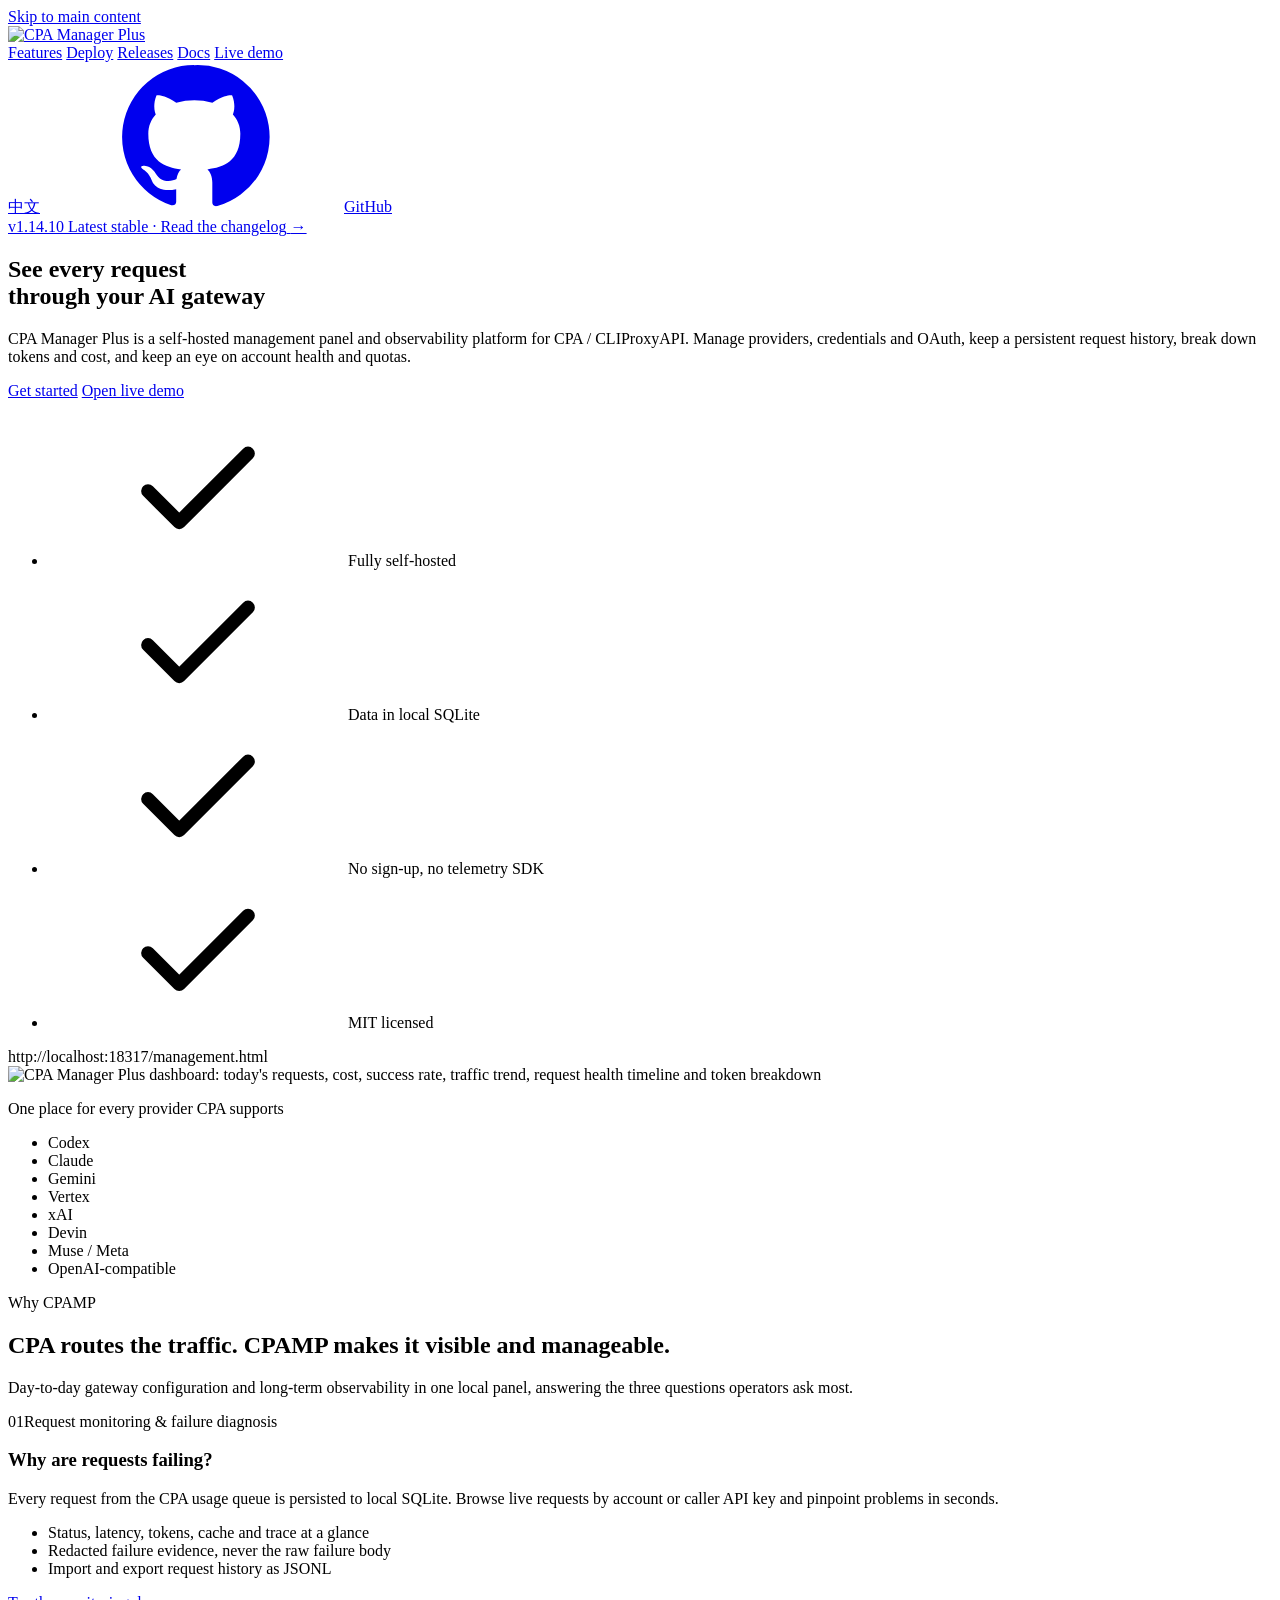
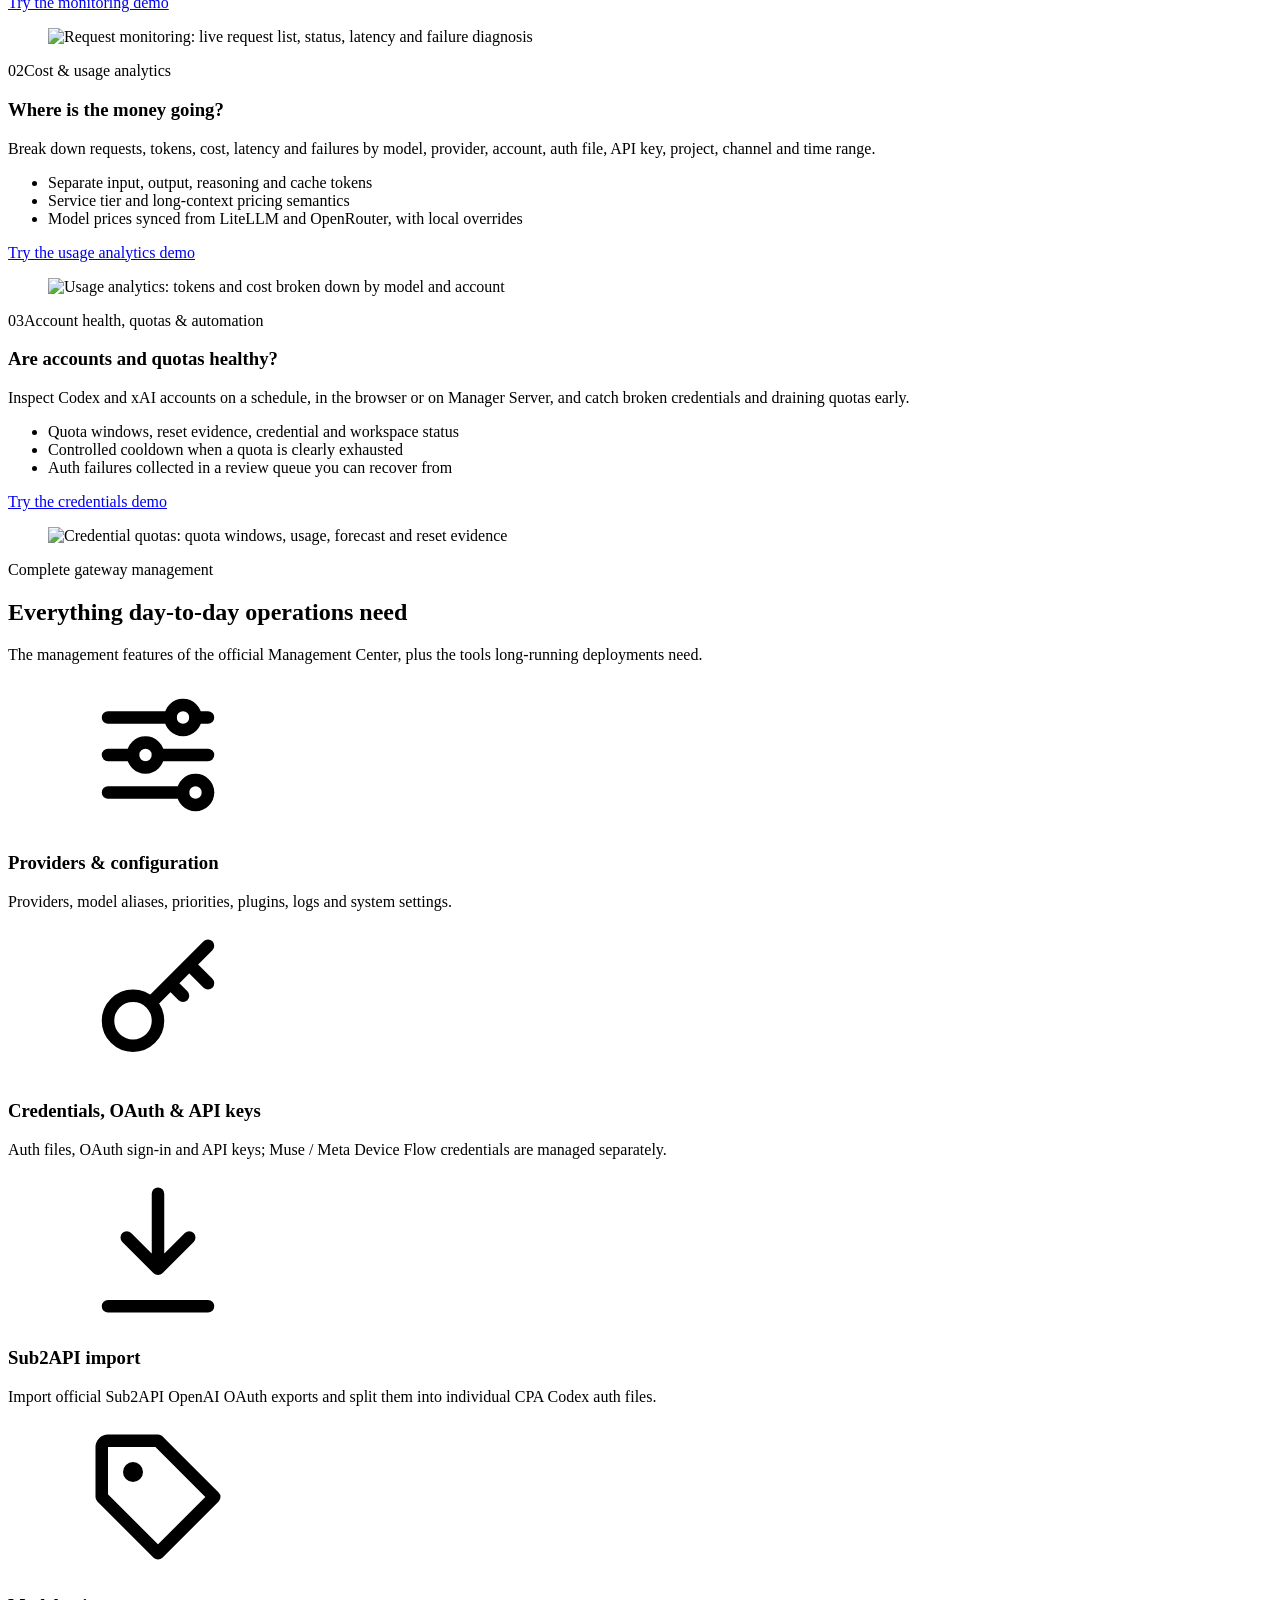
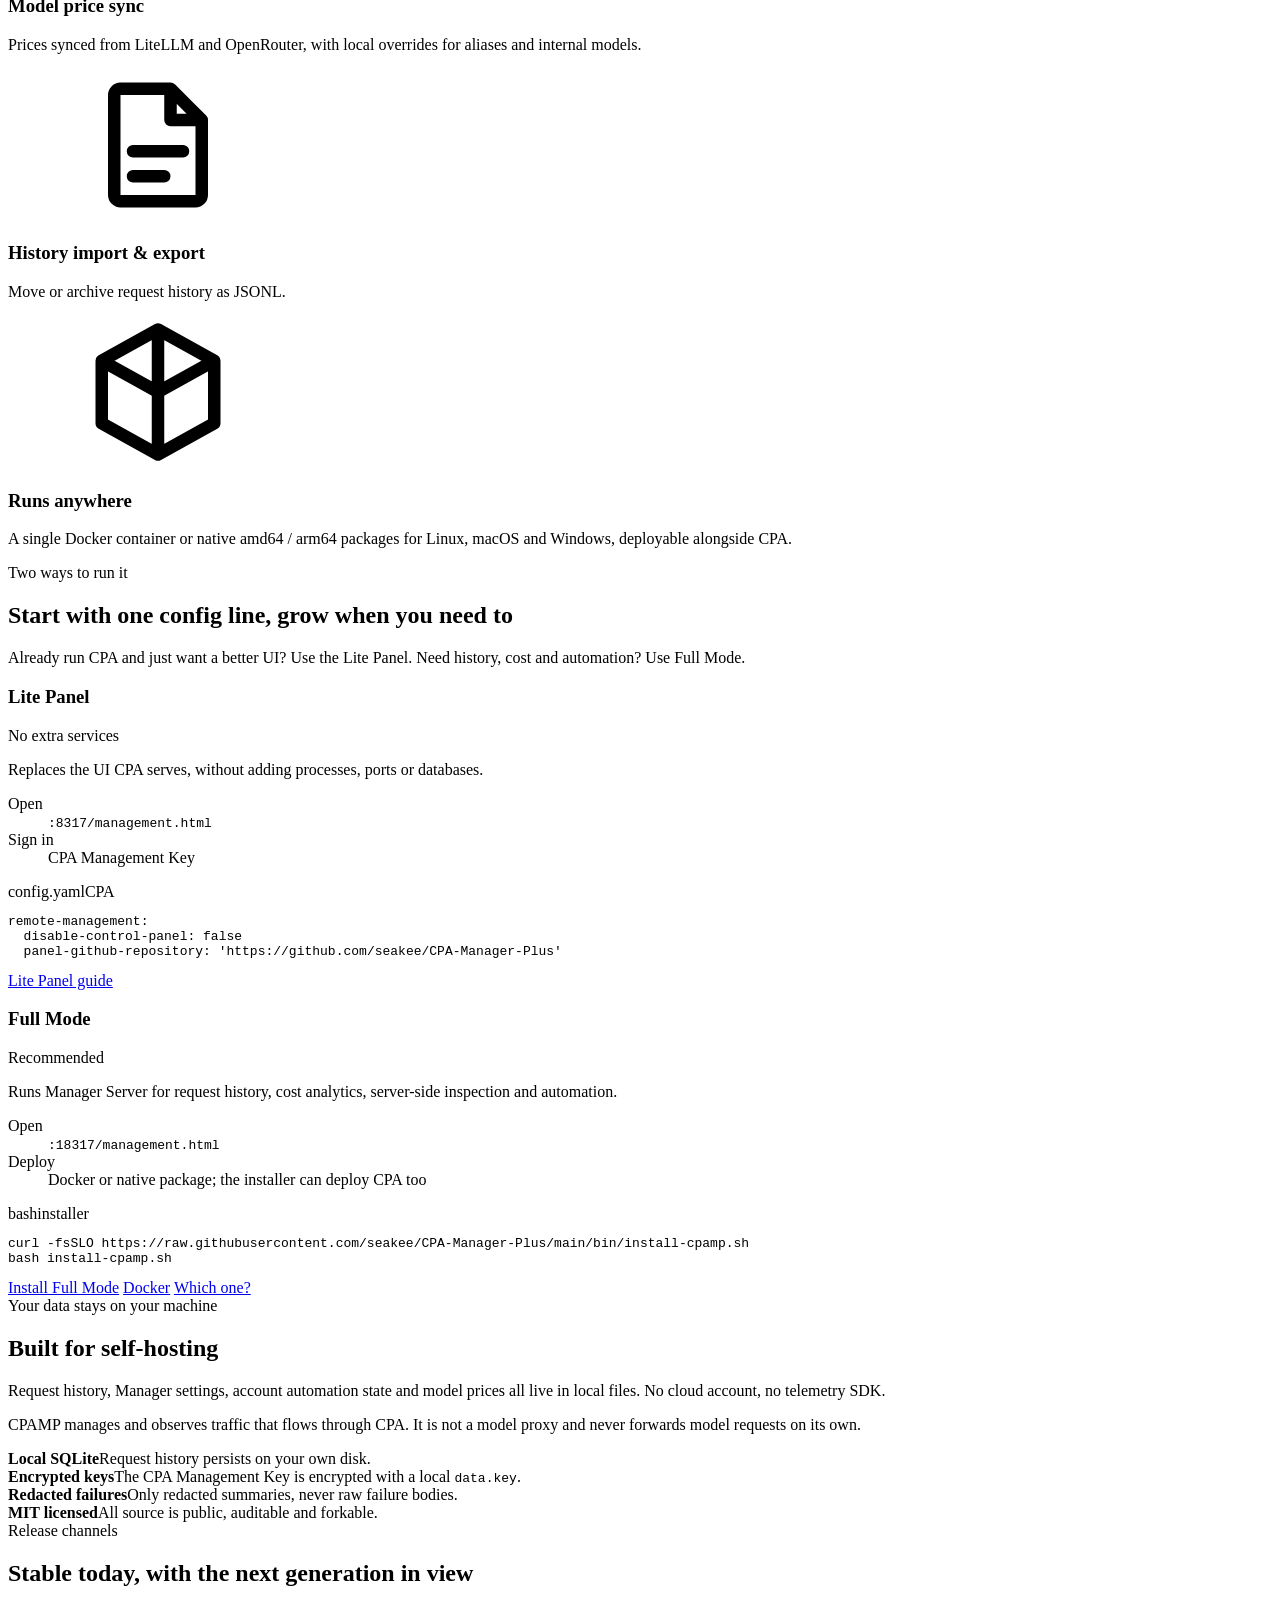
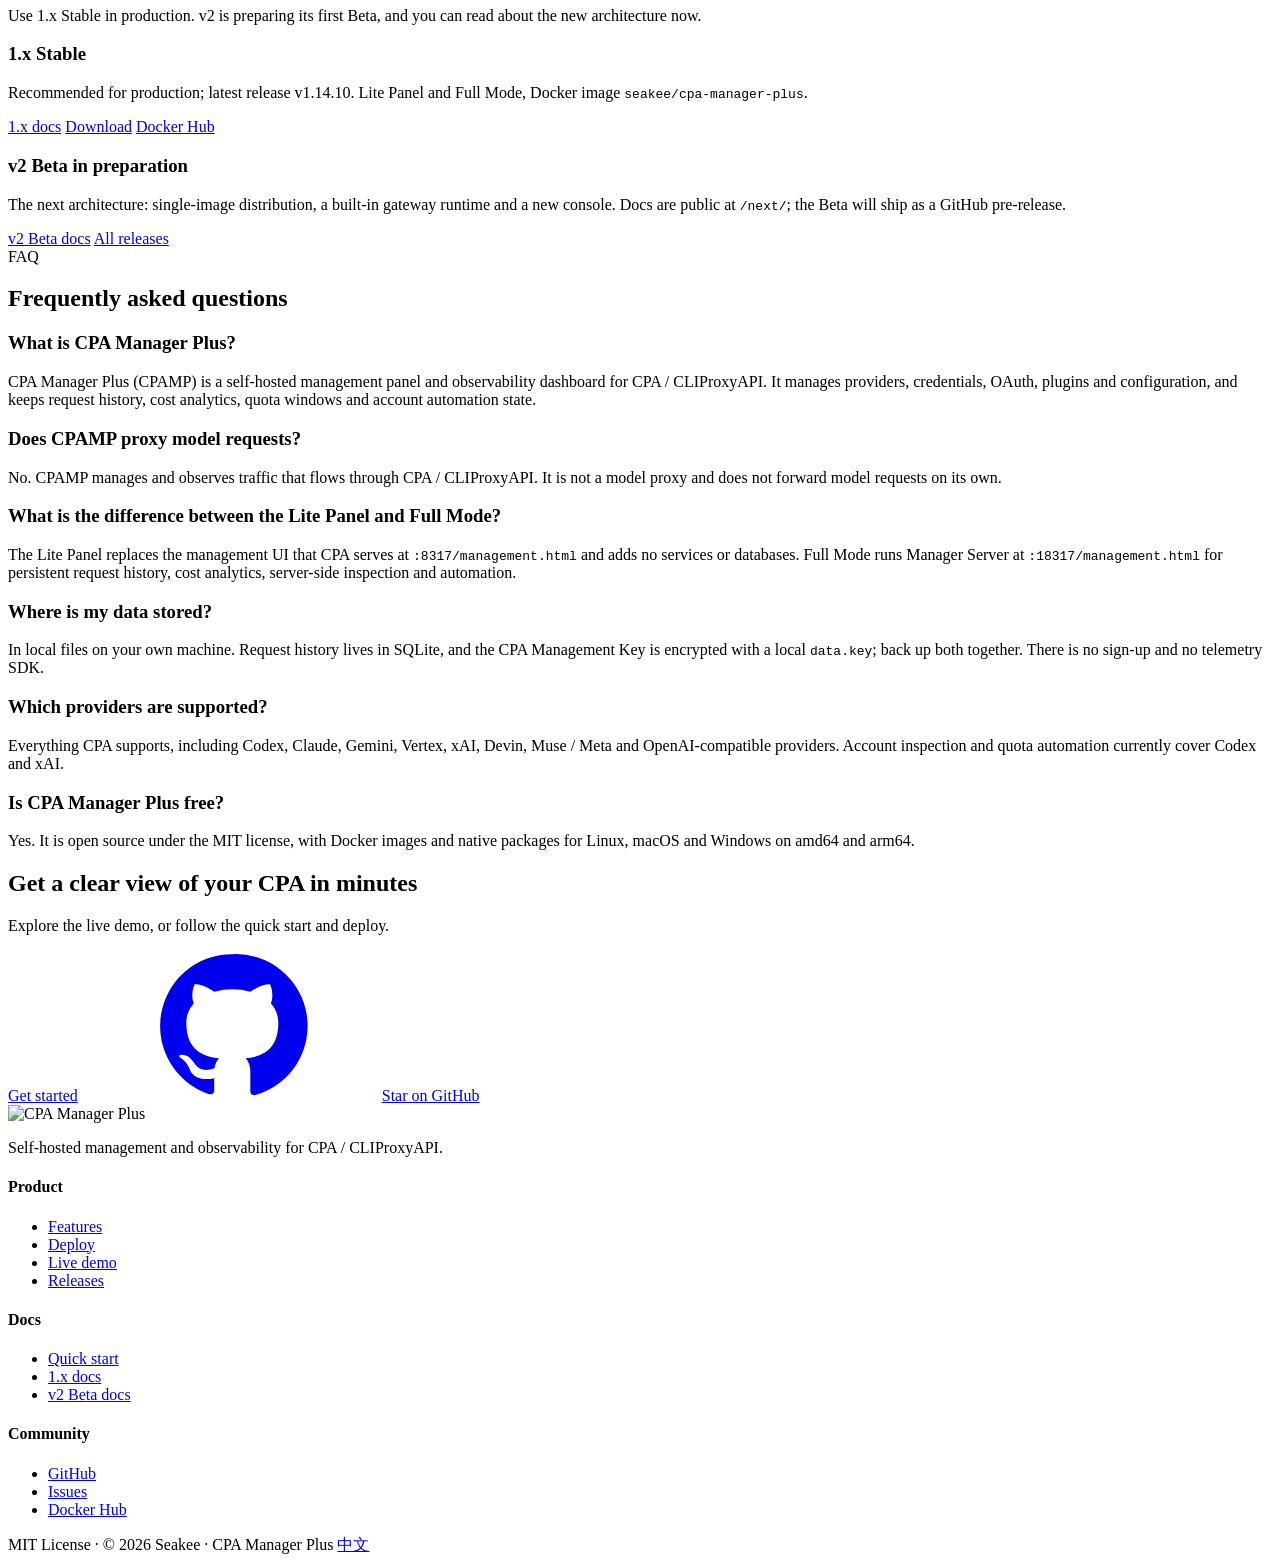
==== commit 2a9b0403: "🌐 feat(home): default to English and harden SEO Serve the English homepage at / (x-default) and move" ====
--- a/site/index.html
+++ b/site/index.html
@@ -1,54 +1,171 @@
 <!doctype html>
-<html lang="zh-CN">
+<html lang="en">
   <head>
     <meta charset="UTF-8" />
     <meta name="viewport" content="width=device-width, initial-scale=1.0" />
-    <title>CPA Manager Plus — 自托管的 CPA / CLIProxyAPI 管理面板与可观测性平台</title>
-    <meta
-      name="description"
-      content="CPA Manager Plus（CPAMP）是面向 CPA / CLIProxyAPI 的自托管管理面板与 AI Gateway 可观测性平台：管理 Provider、凭证与 OAuth，持久化请求历史，分析 Token 与成本，巡检账号健康与配额。"
-    />
+    <title>CPA Manager Plus: CLIProxyAPI Panel &amp; AI Gateway Dashboard</title>
+    <meta name="description" content="Self-hosted panel and observability dashboard for CPA / CLIProxyAPI: request history, token cost, quotas and account health for Codex, Claude, Gemini and more." />
+    <meta name="robots" content="index, follow, max-image-preview:large" />
+    <meta name="author" content="Seakee" />
     <meta name="theme-color" content="#005cff" />
     <link rel="canonical" href="https://cpamp.seakee.dev/" />
-    <link rel="alternate" hreflang="zh-CN" href="https://cpamp.seakee.dev/" />
-    <link rel="alternate" hreflang="en" href="https://cpamp.seakee.dev/en/" />
+    <link rel="alternate" hreflang="en" href="https://cpamp.seakee.dev/" />
+    <link rel="alternate" hreflang="zh-CN" href="https://cpamp.seakee.dev/zh/" />
     <link rel="alternate" hreflang="x-default" href="https://cpamp.seakee.dev/" />
 
     <meta property="og:type" content="website" />
     <meta property="og:site_name" content="CPA Manager Plus" />
-    <meta property="og:locale" content="zh_CN" />
-    <meta property="og:locale:alternate" content="en_US" />
-    <meta property="og:title" content="CPA Manager Plus — 看清 AI 网关里的每一次请求" />
-    <meta
-      property="og:description"
-      content="自托管的 CPA / CLIProxyAPI 管理面板与可观测性平台：请求历史、成本分析、配额与账号健康，一个本地面板搞定。"
-    />
+    <meta property="og:locale" content="en_US" />
+    <meta property="og:locale:alternate" content="zh_CN" />
+    <meta property="og:title" content="CPA Manager Plus — See every request through your AI gateway" />
+    <meta property="og:description" content="Self-hosted management and observability for CPA / CLIProxyAPI: request history, cost analytics, quotas and account health in one local panel." />
     <meta property="og:url" content="https://cpamp.seakee.dev/" />
     <meta property="og:image" content="https://cpamp.seakee.dev/assets/og.jpg" />
     <meta property="og:image:width" content="1200" />
     <meta property="og:image:height" content="630" />
+    <meta property="og:image:alt" content="CPA Manager Plus dashboard showing requests, cost, success rate and traffic trends" />
     <meta name="twitter:card" content="summary_large_image" />
+    <meta name="twitter:title" content="CPA Manager Plus — See every request through your AI gateway" />
+    <meta name="twitter:description" content="Self-hosted management and observability for CPA / CLIProxyAPI: request history, cost analytics, quotas and account health in one local panel." />
     <meta name="twitter:image" content="https://cpamp.seakee.dev/assets/og.jpg" />
 
     <link rel="icon" type="image/svg+xml" href="/favicon.svg" />
     <link rel="icon" type="image/x-icon" href="/favicon.ico" sizes="16x16 32x32 48x48" />
     <link rel="apple-touch-icon" href="/apple-touch-icon.png" sizes="180x180" />
-    <link rel="preload" as="image" href="/assets/img/dashboard-zh.webp" type="image/webp" />
+    <link rel="sitemap" type="application/xml" href="/sitemap.xml" />
+    <link rel="manifest" href="/site.webmanifest" />
+    <link rel="preload" as="image" href="/assets/img/dashboard.webp" type="image/webp" />
     <link rel="stylesheet" href="/assets/styles.css" />
 
     <script type="application/ld+json">
       {
         "@context": "https://schema.org",
-        "@type": "SoftwareApplication",
-        "name": "CPA Manager Plus",
-        "alternateName": "CPAMP",
-        "applicationCategory": "DeveloperApplication",
-        "operatingSystem": "Linux, macOS, Windows, Docker",
-        "license": "https://opensource.org/licenses/MIT",
-        "url": "https://cpamp.seakee.dev/",
-        "downloadUrl": "https://github.com/seakee/CPA-Manager-Plus/releases",
-        "codeRepository": "https://github.com/seakee/CPA-Manager-Plus",
-        "offers": { "@type": "Offer", "price": "0", "priceCurrency": "USD" }
+        "@graph": [
+          {
+            "@type": "Organization",
+            "@id": "https://cpamp.seakee.dev/#org",
+            "name": "CPA Manager Plus",
+            "url": "https://cpamp.seakee.dev/",
+            "logo": "https://cpamp.seakee.dev/apple-touch-icon.png",
+            "sameAs": [
+              "https://github.com/seakee/CPA-Manager-Plus",
+              "https://hub.docker.com/r/seakee/cpa-manager-plus"
+            ]
+          },
+          {
+            "@type": "WebSite",
+            "@id": "https://cpamp.seakee.dev/#website",
+            "url": "https://cpamp.seakee.dev/",
+            "name": "CPA Manager Plus",
+            "inLanguage": [
+              "en",
+              "zh-CN"
+            ],
+            "publisher": {
+              "@id": "https://cpamp.seakee.dev/#org"
+            }
+          },
+          {
+            "@type": "WebPage",
+            "@id": "https://cpamp.seakee.dev/#webpage",
+            "url": "https://cpamp.seakee.dev/",
+            "name": "CPA Manager Plus: CLIProxyAPI Panel & AI Gateway Dashboard",
+            "description": "Self-hosted panel and observability dashboard for CPA / CLIProxyAPI: request history, token cost, quotas and account health for Codex, Claude, Gemini and more.",
+            "inLanguage": "en",
+            "isPartOf": {
+              "@id": "https://cpamp.seakee.dev/#website"
+            },
+            "about": {
+              "@id": "https://cpamp.seakee.dev/#software"
+            },
+            "primaryImageOfPage": "https://cpamp.seakee.dev/assets/og.jpg"
+          },
+          {
+            "@type": "SoftwareApplication",
+            "@id": "https://cpamp.seakee.dev/#software",
+            "name": "CPA Manager Plus",
+            "alternateName": "CPAMP",
+            "description": "Self-hosted panel and observability dashboard for CPA / CLIProxyAPI: request history, token cost, quotas and account health for Codex, Claude, Gemini and more.",
+            "applicationCategory": "DeveloperApplication",
+            "applicationSubCategory": "AI gateway management and observability",
+            "operatingSystem": "Linux, macOS, Windows, Docker",
+            "softwareVersion": "1.14.10",
+            "license": "https://opensource.org/licenses/MIT",
+            "url": "https://cpamp.seakee.dev/",
+            "downloadUrl": "https://github.com/seakee/CPA-Manager-Plus/releases/latest",
+            "installUrl": "https://cpamp-docs.seakee.dev/en/guide/getting-started.html",
+            "screenshot": [
+              "https://cpamp.seakee.dev/assets/img/dashboard.webp",
+              "https://cpamp.seakee.dev/assets/img/monitoring.webp",
+              "https://cpamp.seakee.dev/assets/img/usage-analytics.webp",
+              "https://cpamp.seakee.dev/assets/img/credential-quota.webp"
+            ],
+            "image": "https://cpamp.seakee.dev/assets/og.jpg",
+            "publisher": {
+              "@id": "https://cpamp.seakee.dev/#org"
+            },
+            "offers": {
+              "@type": "Offer",
+              "price": "0",
+              "priceCurrency": "USD"
+            }
+          },
+          {
+            "@type": "FAQPage",
+            "@id": "https://cpamp.seakee.dev/#faq",
+            "inLanguage": "en",
+            "mainEntity": [
+              {
+                "@type": "Question",
+                "name": "What is CPA Manager Plus?",
+                "acceptedAnswer": {
+                  "@type": "Answer",
+                  "text": "CPA Manager Plus (CPAMP) is a self-hosted management panel and observability dashboard for CPA / CLIProxyAPI. It manages providers, credentials, OAuth, plugins and configuration, and keeps request history, cost analytics, quota windows and account automation state."
+                }
+              },
+              {
+                "@type": "Question",
+                "name": "Does CPAMP proxy model requests?",
+                "acceptedAnswer": {
+                  "@type": "Answer",
+                  "text": "No. CPAMP manages and observes traffic that flows through CPA / CLIProxyAPI. It is not a model proxy and does not forward model requests on its own."
+                }
+              },
+              {
+                "@type": "Question",
+                "name": "What is the difference between the Lite Panel and Full Mode?",
+                "acceptedAnswer": {
+                  "@type": "Answer",
+                  "text": "The Lite Panel replaces the management UI that CPA serves at :8317/management.html and adds no services or databases. Full Mode runs Manager Server at :18317/management.html for persistent request history, cost analytics, server-side inspection and automation."
+                }
+              },
+              {
+                "@type": "Question",
+                "name": "Where is my data stored?",
+                "acceptedAnswer": {
+                  "@type": "Answer",
+                  "text": "In local files on your own machine. Request history lives in SQLite, and the CPA Management Key is encrypted with a local data.key; back up both together. There is no sign-up and no telemetry SDK."
+                }
+              },
+              {
+                "@type": "Question",
+                "name": "Which providers are supported?",
+                "acceptedAnswer": {
+                  "@type": "Answer",
+                  "text": "Everything CPA supports, including Codex, Claude, Gemini, Vertex, xAI, Devin, Muse / Meta and OpenAI-compatible providers. Account inspection and quota automation currently cover Codex and xAI."
+                }
+              },
+              {
+                "@type": "Question",
+                "name": "Is CPA Manager Plus free?",
+                "acceptedAnswer": {
+                  "@type": "Answer",
+                  "text": "Yes. It is open source under the MIT license, with Docker images and native packages for Linux, macOS and Windows on amd64 and arm64."
+                }
+              }
+            ]
+          }
+        ]
       }
     </script>
   </head>
@@ -64,26 +181,26 @@
       <symbol id="i-box" viewBox="0 0 24 24"><path d="m12 2 9 5v10l-9 5-9-5V7l9-5Zm0 0v20M3 7l9 5 9-5" fill="none" stroke="currentColor" stroke-width="2" stroke-linejoin="round"/></symbol>
     </svg>
 
-    <a class="skip-link" href="#main">跳至主要内容</a>
+    <a class="skip-link" href="#main">Skip to main content</a>
 
     <header class="site-header">
       <div class="container header-inner">
-        <a class="brand-link" href="/" aria-label="CPA Manager Plus 首页">
+        <a class="brand-link" href="/" aria-label="CPA Manager Plus home">
           <picture>
             <source media="(prefers-color-scheme: dark)" srcset="/assets/logo-white.svg" />
             <img class="brand-logo" src="/assets/logo.svg" alt="CPA Manager Plus" width="99" height="30" />
           </picture>
         </a>
-        <nav class="nav-links" aria-label="主导航">
-          <a href="#features">功能</a>
-          <a href="#deploy">部署</a>
-          <a href="#channels">版本</a>
-          <a href="https://cpamp-docs.seakee.dev/">文档</a>
-          <a href="https://cpamp-demo.seakee.dev/">在线演示</a>
+        <nav class="nav-links" aria-label="Main">
+          <a href="#features">Features</a>
+          <a href="#deploy">Deploy</a>
+          <a href="#channels">Releases</a>
+          <a href="https://cpamp-docs.seakee.dev/en/">Docs</a>
+          <a href="https://cpamp-demo.seakee.dev/">Live demo</a>
         </nav>
         <div class="header-actions">
-          <a class="lang-switch" href="/en/" lang="en" hreflang="en">EN</a>
-          <a class="gh-link" href="https://github.com/seakee/CPA-Manager-Plus" aria-label="GitHub 仓库">
+          <a class="lang-switch" href="/zh/" lang="zh-CN" hreflang="zh-CN">中文</a>
+          <a class="gh-link" href="https://github.com/seakee/CPA-Manager-Plus" aria-label="GitHub repository">
             <svg class="icon" aria-hidden="true"><use href="#i-github" /></svg><span class="gh-text">GitHub</span>
           </a>
         </div>
@@ -96,23 +213,23 @@
           <div class="hero-inner">
             <a class="pill" href="https://github.com/seakee/CPA-Manager-Plus/releases/latest">
               <span class="pill-tag">v1.14.10</span>
-              <span>当前稳定版 · 查看更新日志</span>
+              <span>Latest stable · Read the changelog</span>
               <span class="pill-arrow" aria-hidden="true">→</span>
             </a>
-            <h1>看清 AI 网关里的<br /><span class="grad">每一次请求</span></h1>
+            <h1>See every request<br /><span class="grad">through your AI gateway</span></h1>
             <p class="hero-lead">
-              CPA Manager Plus 是面向 CPA / CLIProxyAPI 的自托管管理面板与可观测性平台。
-              管理 Provider、凭证与 OAuth，持久化请求历史，拆解 Token 与成本，并持续巡检账号健康与配额。
+              CPA Manager Plus is a self-hosted management panel and observability platform for CPA / CLIProxyAPI.
+              Manage providers, credentials and OAuth, keep a persistent request history, break down tokens and cost, and keep an eye on account health and quotas.
             </p>
             <div class="cta-row">
-              <a class="btn btn-primary" href="https://cpamp-docs.seakee.dev/guide/getting-started.html">快速开始</a>
-              <a class="btn btn-secondary" href="https://cpamp-demo.seakee.dev/">打开在线演示</a>
+              <a class="btn btn-primary" href="https://cpamp-docs.seakee.dev/en/guide/getting-started.html">Get started</a>
+              <a class="btn btn-secondary" href="https://cpamp-demo.seakee.dev/">Open live demo</a>
             </div>
             <ul class="trust-row">
-              <li><svg class="icon" aria-hidden="true"><use href="#i-check" /></svg>完全自托管</li>
-              <li><svg class="icon" aria-hidden="true"><use href="#i-check" /></svg>数据存本地 SQLite</li>
-              <li><svg class="icon" aria-hidden="true"><use href="#i-check" /></svg>无需注册，无遥测 SDK</li>
-              <li><svg class="icon" aria-hidden="true"><use href="#i-check" /></svg>MIT 开源</li>
+              <li><svg class="icon" aria-hidden="true"><use href="#i-check" /></svg>Fully self-hosted</li>
+              <li><svg class="icon" aria-hidden="true"><use href="#i-check" /></svg>Data in local SQLite</li>
+              <li><svg class="icon" aria-hidden="true"><use href="#i-check" /></svg>No sign-up, no telemetry SDK</li>
+              <li><svg class="icon" aria-hidden="true"><use href="#i-check" /></svg>MIT licensed</li>
             </ul>
           </div>
 
@@ -123,10 +240,10 @@
                 <div class="browser-url">http://localhost:18317/management.html</div>
               </div>
               <img
-                src="/assets/img/dashboard-zh.webp"
+                src="/assets/img/dashboard.webp"
                 width="1600"
                 height="828"
-                alt="CPA Manager Plus 仪表盘：今日请求、成本、成功率、流量趋势、请求健康时间线与 Token 构成"
+                alt="CPA Manager Plus dashboard: today's requests, cost, success rate, traffic trend, request health timeline and token breakdown"
                 fetchpriority="high"
               />
             </div>
@@ -134,9 +251,9 @@
         </div>
       </section>
 
-      <section class="providers" aria-label="支持的 Provider">
-        <div class="container">
-          <p>统一管理 CPA 支持的主流模型服务</p>
+      <section class="providers" aria-label="Supported providers">
+        <div class="container">
+          <p>One place for every provider CPA supports</p>
           <ul class="provider-list">
             <li>Codex</li>
             <li>Claude</li>
@@ -153,59 +270,59 @@
       <section class="section" id="features" aria-labelledby="features-heading">
         <div class="container">
           <div class="section-head">
-            <span class="eyebrow">为什么选择 CPAMP</span>
-            <h2 id="features-heading">CPA 负责转发，CPAMP 让一切可见、可管</h2>
-            <p>把日常网关配置和长期可观测性收进同一个本地面板，回答运维中最常见的三个问题。</p>
+            <span class="eyebrow">Why CPAMP</span>
+            <h2 id="features-heading">CPA routes the traffic. CPAMP makes it visible and manageable.</h2>
+            <p>Day-to-day gateway configuration and long-term observability in one local panel, answering the three questions operators ask most.</p>
           </div>
 
           <div class="feature">
             <div class="feature-copy">
-              <div class="feature-kicker"><span class="num">01</span>请求监控与失败诊断</div>
-              <h3>请求为什么失败？</h3>
-              <p>CPA usage queue 中的每一条请求都会持久化到本地 SQLite。按账号或调用方 API Key 查看实时请求，几秒内定位异常。</p>
+              <div class="feature-kicker"><span class="num">01</span>Request monitoring &amp; failure diagnosis</div>
+              <h3>Why are requests failing?</h3>
+              <p>Every request from the CPA usage queue is persisted to local SQLite. Browse live requests by account or caller API key and pinpoint problems in seconds.</p>
               <ul class="checks">
-                <li>状态码、延迟、Token、缓存与 Trace 一览无余</li>
-                <li>脱敏后的失败证据，不暴露原始失败体</li>
-                <li>请求历史支持 JSONL 导入与导出</li>
+                <li>Status, latency, tokens, cache and trace at a glance</li>
+                <li>Redacted failure evidence, never the raw failure body</li>
+                <li>Import and export request history as JSONL</li>
               </ul>
-              <a class="text-link" href="https://cpamp-demo.seakee.dev/#/demo/monitoring">体验请求监控演示</a>
+              <a class="text-link" href="https://cpamp-demo.seakee.dev/#/demo/monitoring">Try the monitoring demo</a>
             </div>
             <figure class="shot">
-              <img src="/assets/img/monitoring-zh.webp" width="1200" height="619" loading="lazy" decoding="async" alt="请求监控页面：实时请求列表、状态、延迟与失败诊断" />
+              <img src="/assets/img/monitoring.webp" width="1200" height="621" loading="lazy" decoding="async" alt="Request monitoring: live request list, status, latency and failure diagnosis" />
             </figure>
           </div>
 
           <div class="feature reverse">
             <div class="feature-copy">
-              <div class="feature-kicker"><span class="num">02</span>成本与用量分析</div>
-              <h3>成本花在哪里？</h3>
-              <p>按模型、Provider、账号、认证文件、API Key、项目、渠道和时间范围，拆解请求、Token、成本、延迟与失败。</p>
+              <div class="feature-kicker"><span class="num">02</span>Cost &amp; usage analytics</div>
+              <h3>Where is the money going?</h3>
+              <p>Break down requests, tokens, cost, latency and failures by model, provider, account, auth file, API key, project, channel and time range.</p>
               <ul class="checks">
-                <li>区分 input、output、reasoning 与 cache Token</li>
-                <li>覆盖 service tier 与长上下文计费语义</li>
-                <li>从 LiteLLM、OpenRouter 同步模型价格，并支持本地覆盖</li>
+                <li>Separate input, output, reasoning and cache tokens</li>
+                <li>Service tier and long-context pricing semantics</li>
+                <li>Model prices synced from LiteLLM and OpenRouter, with local overrides</li>
               </ul>
-              <a class="text-link" href="https://cpamp-demo.seakee.dev/#/demo/usage-analytics">体验用量分析演示</a>
+              <a class="text-link" href="https://cpamp-demo.seakee.dev/#/demo/usage-analytics">Try the usage analytics demo</a>
             </div>
             <figure class="shot">
-              <img src="/assets/img/usage-analytics-zh.webp" width="1200" height="621" loading="lazy" decoding="async" alt="用量分析页面：按模型和账号拆解 Token 与成本" />
+              <img src="/assets/img/usage-analytics.webp" width="1200" height="621" loading="lazy" decoding="async" alt="Usage analytics: tokens and cost broken down by model and account" />
             </figure>
           </div>
 
           <div class="feature">
             <div class="feature-copy">
-              <div class="feature-kicker"><span class="num">03</span>账号健康、配额与自动化</div>
-              <h3>账号和配额是否健康？</h3>
-              <p>在浏览器本地或由 Manager Server 定时巡检 Codex 与 xAI 账号，第一时间发现失效凭证和即将耗尽的额度。</p>
+              <div class="feature-kicker"><span class="num">03</span>Account health, quotas &amp; automation</div>
+              <h3>Are accounts and quotas healthy?</h3>
+              <p>Inspect Codex and xAI accounts on a schedule, in the browser or on Manager Server, and catch broken credentials and draining quotas early.</p>
               <ul class="checks">
-                <li>配额窗口、reset 证据、凭证与工作区状态</li>
-                <li>额度明确耗尽时自动受控冷却</li>
-                <li>认证故障汇总到处理队列，可复核、可恢复</li>
+                <li>Quota windows, reset evidence, credential and workspace status</li>
+                <li>Controlled cooldown when a quota is clearly exhausted</li>
+                <li>Auth failures collected in a review queue you can recover from</li>
               </ul>
-              <a class="text-link" href="https://cpamp-demo.seakee.dev/#/demo/accounts">体验凭证管理演示</a>
+              <a class="text-link" href="https://cpamp-demo.seakee.dev/#/demo/accounts">Try the credentials demo</a>
             </div>
             <figure class="shot">
-              <img src="/assets/img/credential-quota-zh.webp" width="1200" height="621" loading="lazy" decoding="async" alt="凭证配额页面：配额窗口、用量、预测与重置证据" />
+              <img src="/assets/img/credential-quota.webp" width="1200" height="620" loading="lazy" decoding="async" alt="Credential quotas: quota windows, usage, forecast and reset evidence" />
             </figure>
           </div>
         </div>
@@ -214,40 +331,40 @@
       <section class="section section-tint" aria-labelledby="caps-heading">
         <div class="container">
           <div class="section-head">
-            <span class="eyebrow">完整的网关管理</span>
-            <h2 id="caps-heading">日常运维需要的，都在这里</h2>
-            <p>覆盖官方 Management Center 的管理能力，并补上长期运维所需的工具。</p>
+            <span class="eyebrow">Complete gateway management</span>
+            <h2 id="caps-heading">Everything day-to-day operations need</h2>
+            <p>The management features of the official Management Center, plus the tools long-running deployments need.</p>
           </div>
           <div class="grid-3">
             <article class="card">
               <span class="card-icon"><svg class="icon" aria-hidden="true"><use href="#i-sliders" /></svg></span>
-              <h3>Provider 与配置</h3>
-              <p>管理各家 Provider、模型别名、优先级、插件、日志与系统配置。</p>
+              <h3>Providers &amp; configuration</h3>
+              <p>Providers, model aliases, priorities, plugins, logs and system settings.</p>
             </article>
             <article class="card">
               <span class="card-icon"><svg class="icon" aria-hidden="true"><use href="#i-key" /></svg></span>
-              <h3>凭证、OAuth 与 API Key</h3>
-              <p>统一维护认证文件、OAuth 登录与 API Key；Muse / Meta 的 Device Flow 凭证单独管理。</p>
+              <h3>Credentials, OAuth &amp; API keys</h3>
+              <p>Auth files, OAuth sign-in and API keys; Muse / Meta Device Flow credentials are managed separately.</p>
             </article>
             <article class="card">
               <span class="card-icon"><svg class="icon" aria-hidden="true"><use href="#i-import" /></svg></span>
-              <h3>Sub2API 账号导入</h3>
-              <p>导入官方 Sub2API OpenAI OAuth 导出，把多账号拆分为独立的 CPA Codex 认证文件。</p>
+              <h3>Sub2API import</h3>
+              <p>Import official Sub2API OpenAI OAuth exports and split them into individual CPA Codex auth files.</p>
             </article>
             <article class="card">
               <span class="card-icon"><svg class="icon" aria-hidden="true"><use href="#i-tag" /></svg></span>
-              <h3>模型价格同步</h3>
-              <p>自动同步 LiteLLM 与 OpenRouter 价格，为别名或内部模型保留本地覆盖。</p>
+              <h3>Model price sync</h3>
+              <p>Prices synced from LiteLLM and OpenRouter, with local overrides for aliases and internal models.</p>
             </article>
             <article class="card">
               <span class="card-icon"><svg class="icon" aria-hidden="true"><use href="#i-file" /></svg></span>
-              <h3>历史导入导出</h3>
-              <p>请求历史以 JSONL 导入或导出，迁移和归档都很方便。</p>
+              <h3>History import &amp; export</h3>
+              <p>Move or archive request history as JSONL.</p>
             </article>
             <article class="card">
               <span class="card-icon"><svg class="icon" aria-hidden="true"><use href="#i-box" /></svg></span>
-              <h3>随处运行</h3>
-              <p>单个 Docker 容器，或 Linux、macOS、Windows 的 amd64 / arm64 原生包，可与 CPA 一同部署。</p>
+              <h3>Runs anywhere</h3>
+              <p>A single Docker container or native amd64 / arm64 packages for Linux, macOS and Windows, deployable alongside CPA.</p>
             </article>
           </div>
         </div>
@@ -256,22 +373,22 @@
       <section class="section" id="deploy" aria-labelledby="deploy-heading">
         <div class="container">
           <div class="section-head">
-            <span class="eyebrow">两种方式，按需选择</span>
-            <h2 id="deploy-heading">从一行配置开始，需要时再升级</h2>
-            <p>已有 CPA 只想换个更好用的界面，选轻量面板；需要历史、成本和自动化，选完整模式。</p>
+            <span class="eyebrow">Two ways to run it</span>
+            <h2 id="deploy-heading">Start with one config line, grow when you need to</h2>
+            <p>Already run CPA and just want a better UI? Use the Lite Panel. Need history, cost and automation? Use Full Mode.</p>
           </div>
 
           <div class="paths">
             <article class="path">
               <div class="path-top">
-                <h3>轻量面板</h3>
-                <span class="tag tag-ok">零额外服务</span>
-              </div>
-              <p class="path-for">替换 CPA 自带的管理界面，不增加进程、端口或数据库。</p>
+                <h3>Lite Panel</h3>
+                <span class="tag tag-ok">No extra services</span>
+              </div>
+              <p class="path-for">Replaces the UI CPA serves, without adding processes, ports or databases.</p>
               <dl class="meta-list">
-                <dt>入口</dt>
+                <dt>Open</dt>
                 <dd><code>:8317/management.html</code></dd>
-                <dt>登录</dt>
+                <dt>Sign in</dt>
                 <dd>CPA Management Key</dd>
               </dl>
               <div class="terminal">
@@ -281,31 +398,31 @@
   <span class="k">panel-github-repository</span>: <span class="s">'https://github.com/seakee/CPA-Manager-Plus'</span></code></pre>
               </div>
               <div class="path-links">
-                <a class="text-link" href="https://cpamp-docs.seakee.dev/deployment/cpa-panel.html">轻量面板安装指南</a>
+                <a class="text-link" href="https://cpamp-docs.seakee.dev/en/deployment/cpa-panel.html">Lite Panel guide</a>
               </div>
             </article>
 
             <article class="path featured">
               <div class="path-top">
-                <h3>完整模式</h3>
-                <span class="tag tag-brand">推荐</span>
-              </div>
-              <p class="path-for">运行 Manager Server，解锁请求历史、成本分析、服务端巡检与自动化。</p>
+                <h3>Full Mode</h3>
+                <span class="tag tag-brand">Recommended</span>
+              </div>
+              <p class="path-for">Runs Manager Server for request history, cost analytics, server-side inspection and automation.</p>
               <dl class="meta-list">
-                <dt>入口</dt>
+                <dt>Open</dt>
                 <dd><code>:18317/management.html</code></dd>
-                <dt>部署</dt>
-                <dd>Docker 或原生包，安装向导可同时部署 CPA</dd>
+                <dt>Deploy</dt>
+                <dd>Docker or native package; the installer can deploy CPA too</dd>
               </dl>
               <div class="terminal">
-                <div class="terminal-bar"><span>bash</span><span>安装向导</span></div>
+                <div class="terminal-bar"><span>bash</span><span>installer</span></div>
                 <pre><code>curl -fsSLO https://raw.githubusercontent.com/seakee/CPA-Manager-Plus/main/bin/install-cpamp.sh
 bash install-cpamp.sh</code></pre>
               </div>
               <div class="path-links">
-                <a class="text-link" href="https://cpamp-docs.seakee.dev/deployment/installer.html">安装完整模式</a>
-                <a href="https://cpamp-docs.seakee.dev/deployment/docker.html">Docker 部署</a>
-                <a href="https://cpamp-docs.seakee.dev/guide/choosing-a-panel.html">如何选择</a>
+                <a class="text-link" href="https://cpamp-docs.seakee.dev/en/deployment/installer.html">Install Full Mode</a>
+                <a href="https://cpamp-docs.seakee.dev/en/deployment/docker.html">Docker</a>
+                <a href="https://cpamp-docs.seakee.dev/en/guide/choosing-a-panel.html">Which one?</a>
               </div>
             </article>
           </div>
@@ -315,16 +432,16 @@
       <section class="section section-tint" aria-labelledby="privacy-heading">
         <div class="container split">
           <div class="split-copy">
-            <span class="eyebrow">你的数据，只在你的机器上</span>
-            <h2 id="privacy-heading">为自托管而生</h2>
-            <p>请求历史、Manager 配置、账号自动化状态和模型价格都保存在本地文件中。没有云端账号，没有遥测 SDK。</p>
-            <p>CPAMP 管理和观测经过 CPA 的流量，本身不是模型代理，也不会独立转发模型请求。</p>
+            <span class="eyebrow">Your data stays on your machine</span>
+            <h2 id="privacy-heading">Built for self-hosting</h2>
+            <p>Request history, Manager settings, account automation state and model prices all live in local files. No cloud account, no telemetry SDK.</p>
+            <p>CPAMP manages and observes traffic that flows through CPA. It is not a model proxy and never forwards model requests on its own.</p>
           </div>
           <div class="facts">
-            <div class="fact"><strong>本地 SQLite</strong><span>请求历史持久化在你自己的磁盘上。</span></div>
-            <div class="fact"><strong>密钥加密保存</strong><span>CPA Management Key 用本地 <code>data.key</code> 加密。</span></div>
-            <div class="fact"><strong>失败证据脱敏</strong><span>只展示脱敏摘要，不暴露原始失败体。</span></div>
-            <div class="fact"><strong>MIT 开源</strong><span>全部源码公开，可审计、可二次开发。</span></div>
+            <div class="fact"><strong>Local SQLite</strong><span>Request history persists on your own disk.</span></div>
+            <div class="fact"><strong>Encrypted keys</strong><span>The CPA Management Key is encrypted with a local <code>data.key</code>.</span></div>
+            <div class="fact"><strong>Redacted failures</strong><span>Only redacted summaries, never raw failure bodies.</span></div>
+            <div class="fact"><strong>MIT licensed</strong><span>All source is public, auditable and forkable.</span></div>
           </div>
         </div>
       </section>
@@ -332,28 +449,63 @@
       <section class="section" id="channels" aria-labelledby="channels-heading">
         <div class="container">
           <div class="section-head">
-            <span class="eyebrow">版本通道</span>
-            <h2 id="channels-heading">稳定可靠，也看得见未来</h2>
-            <p>生产环境请使用 1.x 稳定版；v2 正在为首个 Beta 做准备，可以提前了解新架构。</p>
+            <span class="eyebrow">Release channels</span>
+            <h2 id="channels-heading">Stable today, with the next generation in view</h2>
+            <p>Use 1.x Stable in production. v2 is preparing its first Beta, and you can read about the new architecture now.</p>
           </div>
           <div class="channels">
             <article class="channel">
-              <h3>1.x 稳定版 <span class="tag tag-ok">Stable</span></h3>
-              <p>当前推荐用于生产的版本，最新为 v1.14.10。支持轻量面板与完整模式，Docker 镜像 <code>seakee/cpa-manager-plus</code>。</p>
+              <h3>1.x <span class="tag tag-ok">Stable</span></h3>
+              <p>Recommended for production; latest release v1.14.10. Lite Panel and Full Mode, Docker image <code>seakee/cpa-manager-plus</code>.</p>
               <div class="path-links">
-                <a class="text-link" href="https://cpamp-docs.seakee.dev/">1.x 文档</a>
-                <a href="https://github.com/seakee/CPA-Manager-Plus/releases/latest">下载最新版</a>
+                <a class="text-link" href="https://cpamp-docs.seakee.dev/en/">1.x docs</a>
+                <a href="https://github.com/seakee/CPA-Manager-Plus/releases/latest">Download</a>
                 <a href="https://hub.docker.com/r/seakee/cpa-manager-plus">Docker Hub</a>
               </div>
             </article>
             <article class="channel">
-              <h3>v2 <span class="tag tag-warn">Beta 准备中</span></h3>
-              <p>下一代架构：单镜像分发、内置网关运行时与全新控制台。文档在 <code>/next/</code> 先行公开，正式 Beta 以 GitHub 预发布版本提供。</p>
+              <h3>v2 <span class="tag tag-warn">Beta in preparation</span></h3>
+              <p>The next architecture: single-image distribution, a built-in gateway runtime and a new console. Docs are public at <code>/next/</code>; the Beta will ship as a GitHub pre-release.</p>
               <div class="path-links">
-                <a class="text-link" href="https://cpamp-docs.seakee.dev/next/">v2 Beta 文档</a>
-                <a href="https://github.com/seakee/CPA-Manager-Plus/releases">全部发布</a>
-              </div>
-            </article>
+                <a class="text-link" href="https://cpamp-docs.seakee.dev/next/en/">v2 Beta docs</a>
+                <a href="https://github.com/seakee/CPA-Manager-Plus/releases">All releases</a>
+              </div>
+            </article>
+          </div>
+        </div>
+      </section>
+
+      <section class="section section-tint" id="faq" aria-labelledby="faq-heading">
+        <div class="container">
+          <div class="section-head">
+            <span class="eyebrow">FAQ</span>
+            <h2 id="faq-heading">Frequently asked questions</h2>
+          </div>
+          <div class="faq">
+            <div class="faq-item">
+              <h3>What is CPA Manager Plus?</h3>
+              <p>CPA Manager Plus (CPAMP) is a self-hosted management panel and observability dashboard for CPA / CLIProxyAPI. It manages providers, credentials, OAuth, plugins and configuration, and keeps request history, cost analytics, quota windows and account automation state.</p>
+            </div>
+            <div class="faq-item">
+              <h3>Does CPAMP proxy model requests?</h3>
+              <p>No. CPAMP manages and observes traffic that flows through CPA / CLIProxyAPI. It is not a model proxy and does not forward model requests on its own.</p>
+            </div>
+            <div class="faq-item">
+              <h3>What is the difference between the Lite Panel and Full Mode?</h3>
+              <p>The Lite Panel replaces the management UI that CPA serves at <code>:8317/management.html</code> and adds no services or databases. Full Mode runs Manager Server at <code>:18317/management.html</code> for persistent request history, cost analytics, server-side inspection and automation.</p>
+            </div>
+            <div class="faq-item">
+              <h3>Where is my data stored?</h3>
+              <p>In local files on your own machine. Request history lives in SQLite, and the CPA Management Key is encrypted with a local <code>data.key</code>; back up both together. There is no sign-up and no telemetry SDK.</p>
+            </div>
+            <div class="faq-item">
+              <h3>Which providers are supported?</h3>
+              <p>Everything CPA supports, including Codex, Claude, Gemini, Vertex, xAI, Devin, Muse / Meta and OpenAI-compatible providers. Account inspection and quota automation currently cover Codex and xAI.</p>
+            </div>
+            <div class="faq-item">
+              <h3>Is CPA Manager Plus free?</h3>
+              <p>Yes. It is open source under the MIT license, with Docker images and native packages for Linux, macOS and Windows on amd64 and arm64.</p>
+            </div>
           </div>
         </div>
       </section>
@@ -361,12 +513,12 @@
       <section class="final" aria-labelledby="final-heading">
         <div class="container">
           <div class="final-box">
-            <h2 id="final-heading">几分钟内，让你的 CPA 一目了然</h2>
-            <p>先看看在线演示，或者直接按快速开始指南部署。</p>
+            <h2 id="final-heading">Get a clear view of your CPA in minutes</h2>
+            <p>Explore the live demo, or follow the quick start and deploy.</p>
             <div class="cta-row">
-              <a class="btn btn-primary" href="https://cpamp-docs.seakee.dev/guide/getting-started.html">快速开始</a>
+              <a class="btn btn-primary" href="https://cpamp-docs.seakee.dev/en/guide/getting-started.html">Get started</a>
               <a class="btn btn-secondary" href="https://github.com/seakee/CPA-Manager-Plus">
-                <svg class="icon" aria-hidden="true"><use href="#i-github" /></svg>在 GitHub 上 Star
+                <svg class="icon" aria-hidden="true"><use href="#i-github" /></svg>Star on GitHub
               </a>
             </div>
           </div>
@@ -382,37 +534,37 @@
               <source media="(prefers-color-scheme: dark)" srcset="/assets/logo-white.svg" />
               <img class="brand-logo" src="/assets/logo.svg" alt="CPA Manager Plus" width="99" height="30" loading="lazy" />
             </picture>
-            <p>面向 CPA / CLIProxyAPI 的自托管管理面板与可观测性平台。</p>
+            <p>Self-hosted management and observability for CPA / CLIProxyAPI.</p>
           </div>
           <div class="footer-col">
-            <h4>产品</h4>
+            <h4>Product</h4>
             <ul>
-              <li><a href="#features">功能</a></li>
-              <li><a href="#deploy">部署方式</a></li>
-              <li><a href="https://cpamp-demo.seakee.dev/">在线演示</a></li>
-              <li><a href="https://github.com/seakee/CPA-Manager-Plus/releases">发布记录</a></li>
+              <li><a href="#features">Features</a></li>
+              <li><a href="#deploy">Deploy</a></li>
+              <li><a href="https://cpamp-demo.seakee.dev/">Live demo</a></li>
+              <li><a href="https://github.com/seakee/CPA-Manager-Plus/releases">Releases</a></li>
             </ul>
           </div>
           <div class="footer-col">
-            <h4>文档</h4>
+            <h4>Docs</h4>
             <ul>
-              <li><a href="https://cpamp-docs.seakee.dev/guide/getting-started.html">快速开始</a></li>
-              <li><a href="https://cpamp-docs.seakee.dev/">1.x 文档</a></li>
-              <li><a href="https://cpamp-docs.seakee.dev/next/">v2 Beta 文档</a></li>
+              <li><a href="https://cpamp-docs.seakee.dev/en/guide/getting-started.html">Quick start</a></li>
+              <li><a href="https://cpamp-docs.seakee.dev/en/">1.x docs</a></li>
+              <li><a href="https://cpamp-docs.seakee.dev/next/en/">v2 Beta docs</a></li>
             </ul>
           </div>
           <div class="footer-col">
-            <h4>社区</h4>
+            <h4>Community</h4>
             <ul>
               <li><a href="https://github.com/seakee/CPA-Manager-Plus">GitHub</a></li>
-              <li><a href="https://github.com/seakee/CPA-Manager-Plus/issues">问题反馈</a></li>
+              <li><a href="https://github.com/seakee/CPA-Manager-Plus/issues">Issues</a></li>
               <li><a href="https://hub.docker.com/r/seakee/cpa-manager-plus">Docker Hub</a></li>
             </ul>
           </div>
         </div>
         <div class="footer-bottom">
           <span>MIT License · © 2026 Seakee · CPA Manager Plus</span>
-          <a href="/en/" lang="en" hreflang="en">English</a>
+          <a href="/zh/" lang="zh-CN" hreflang="zh-CN">中文</a>
         </div>
       </div>
     </footer>
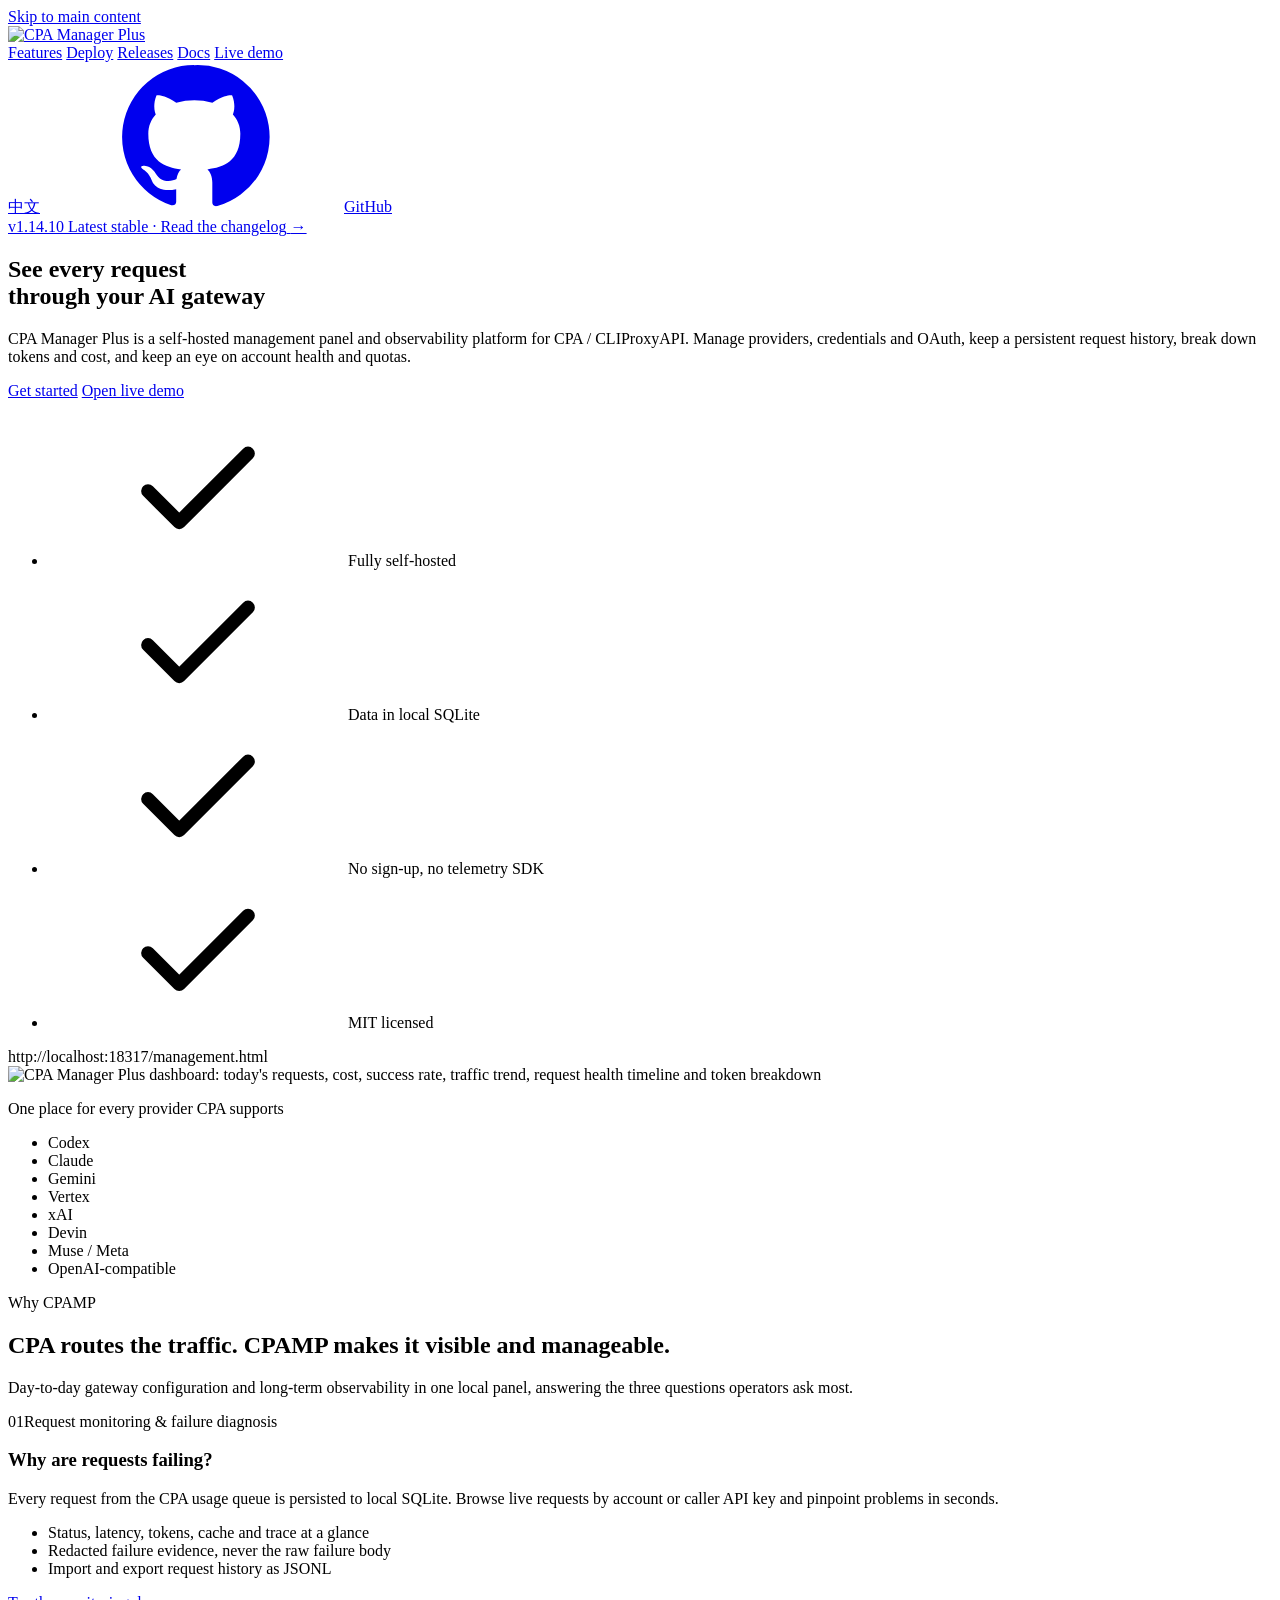
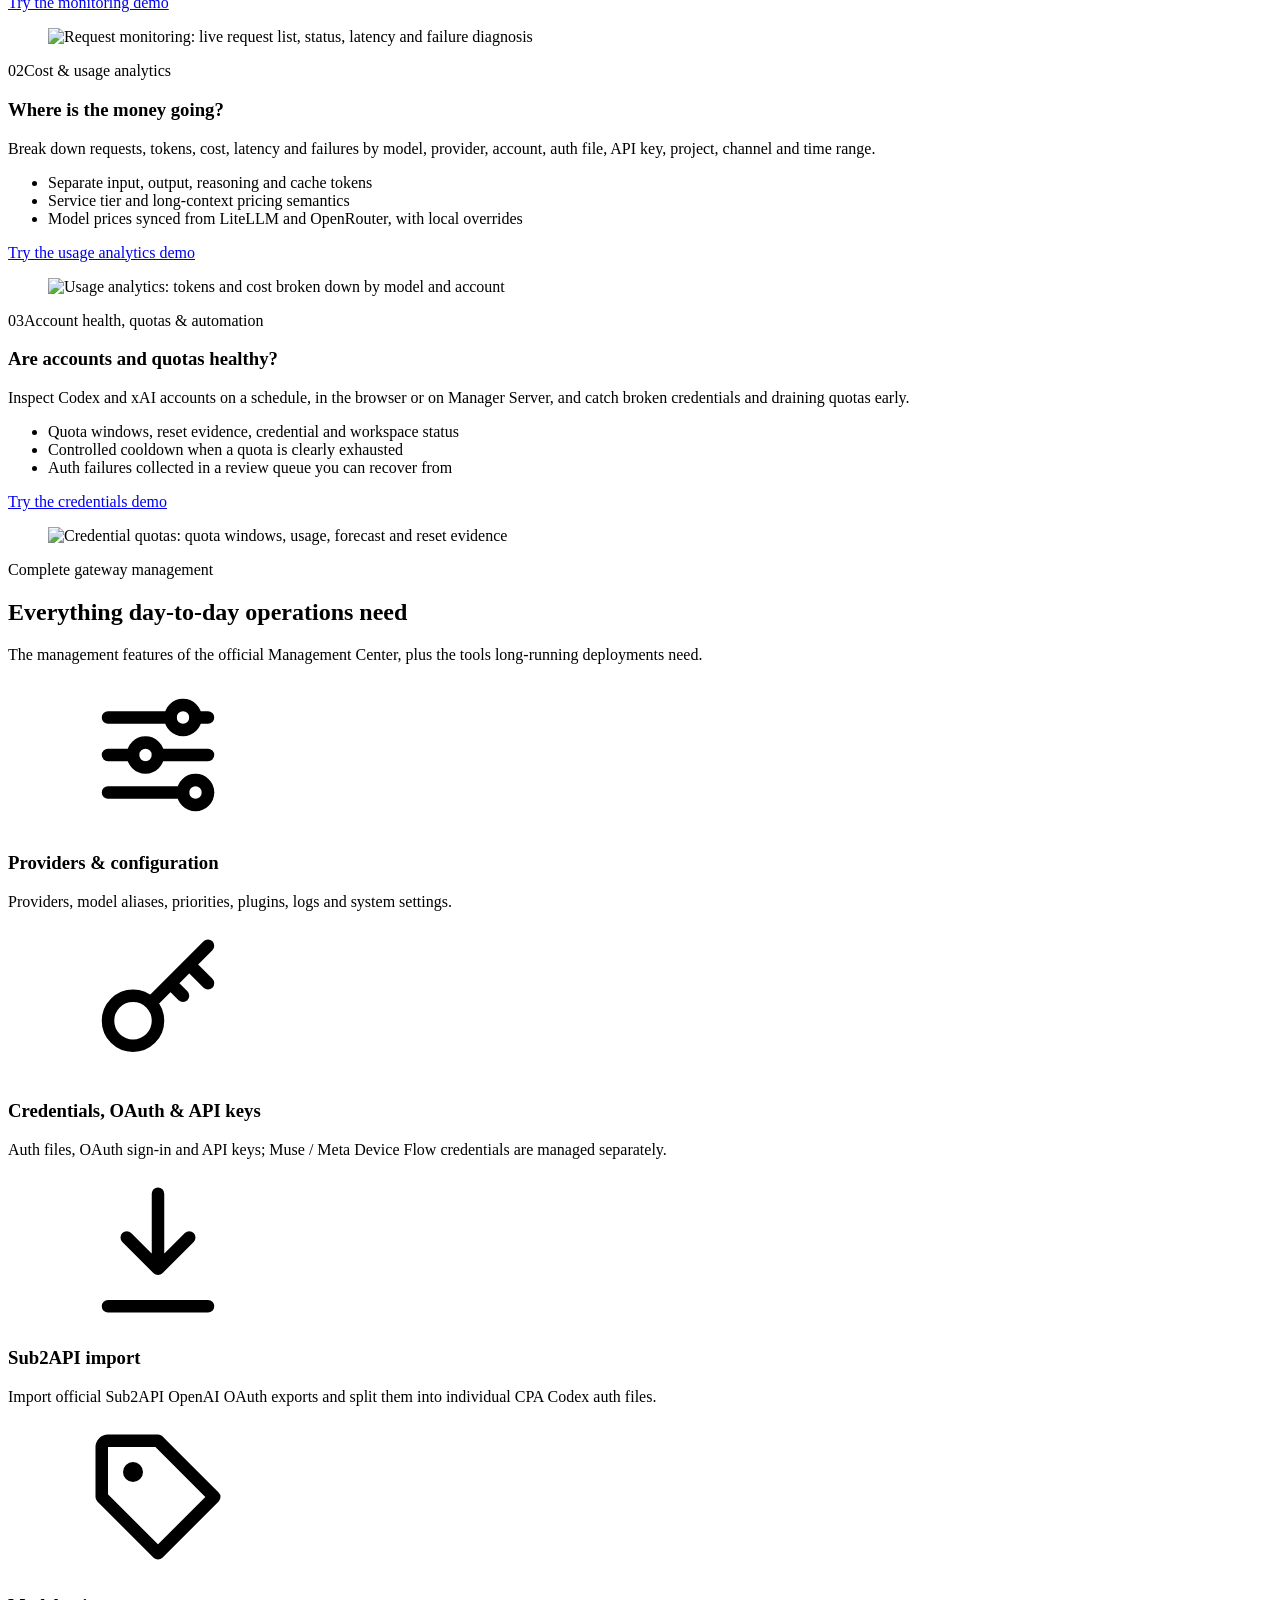
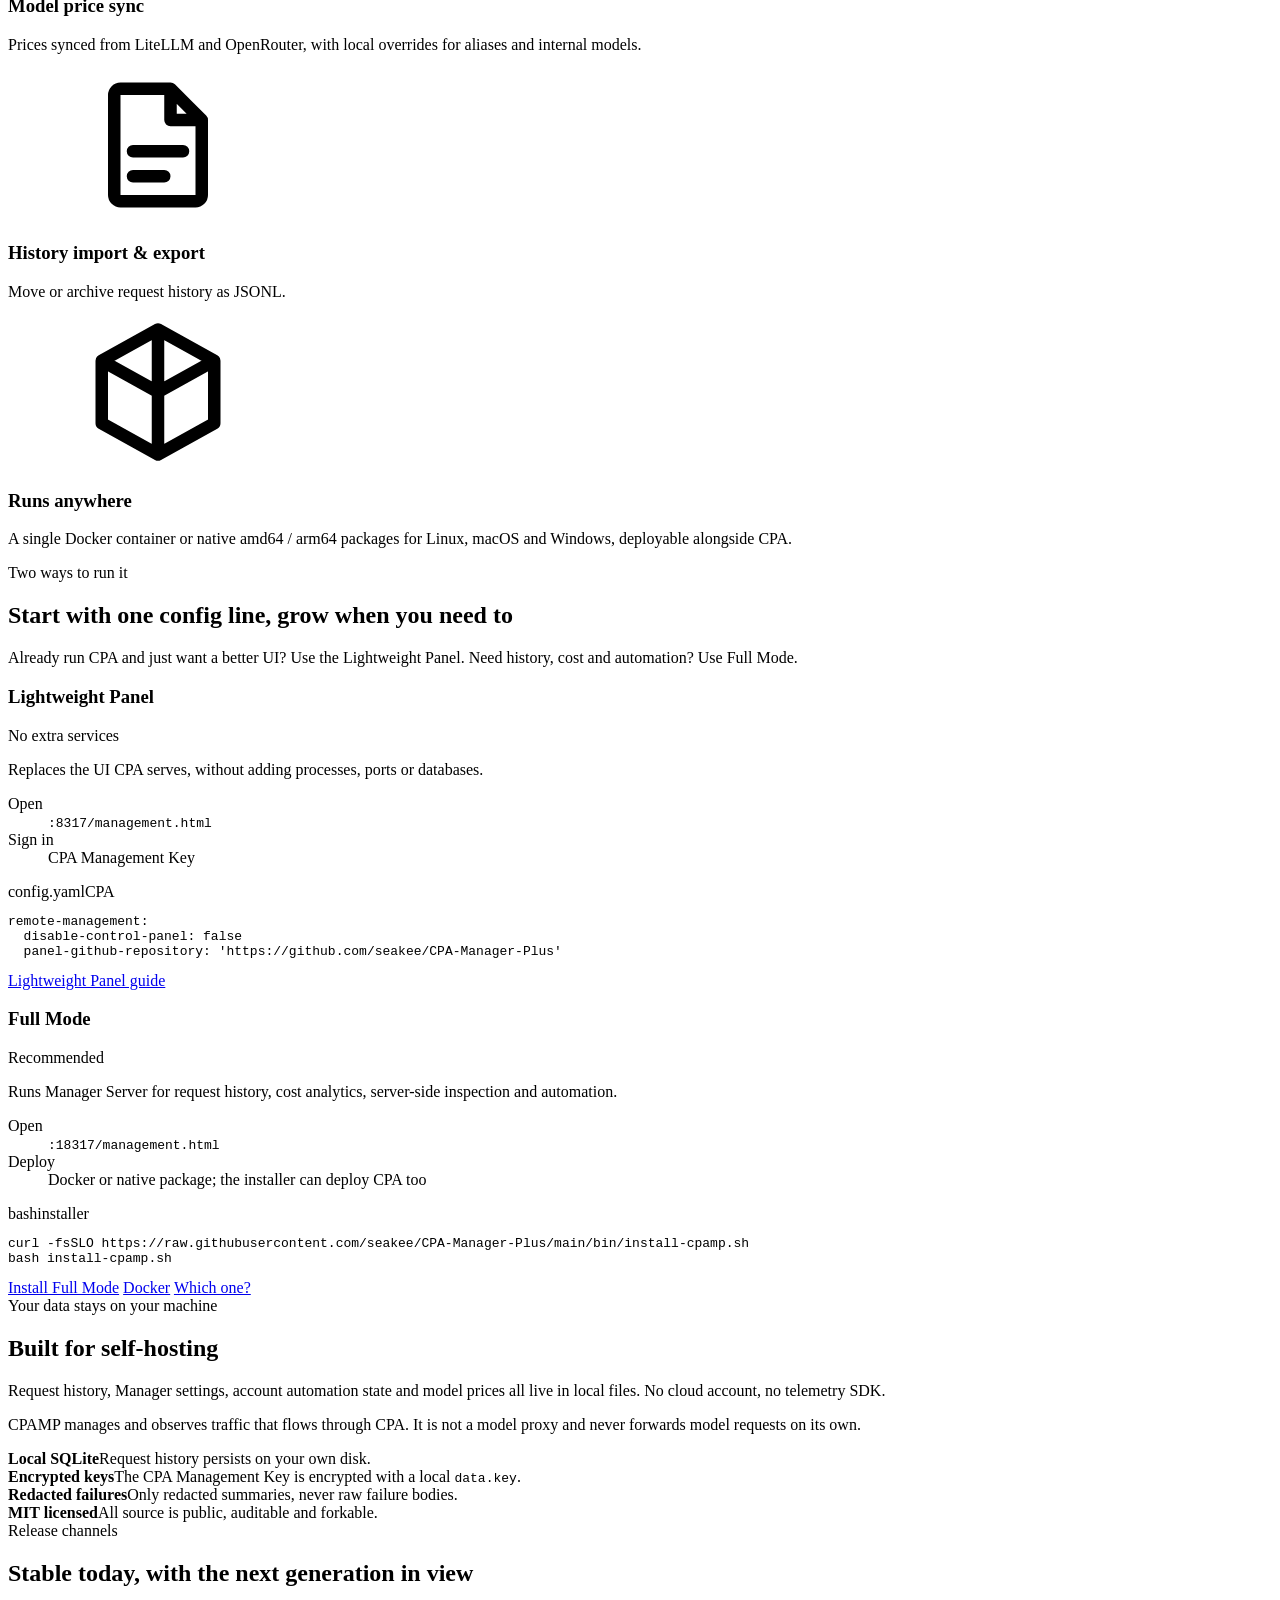
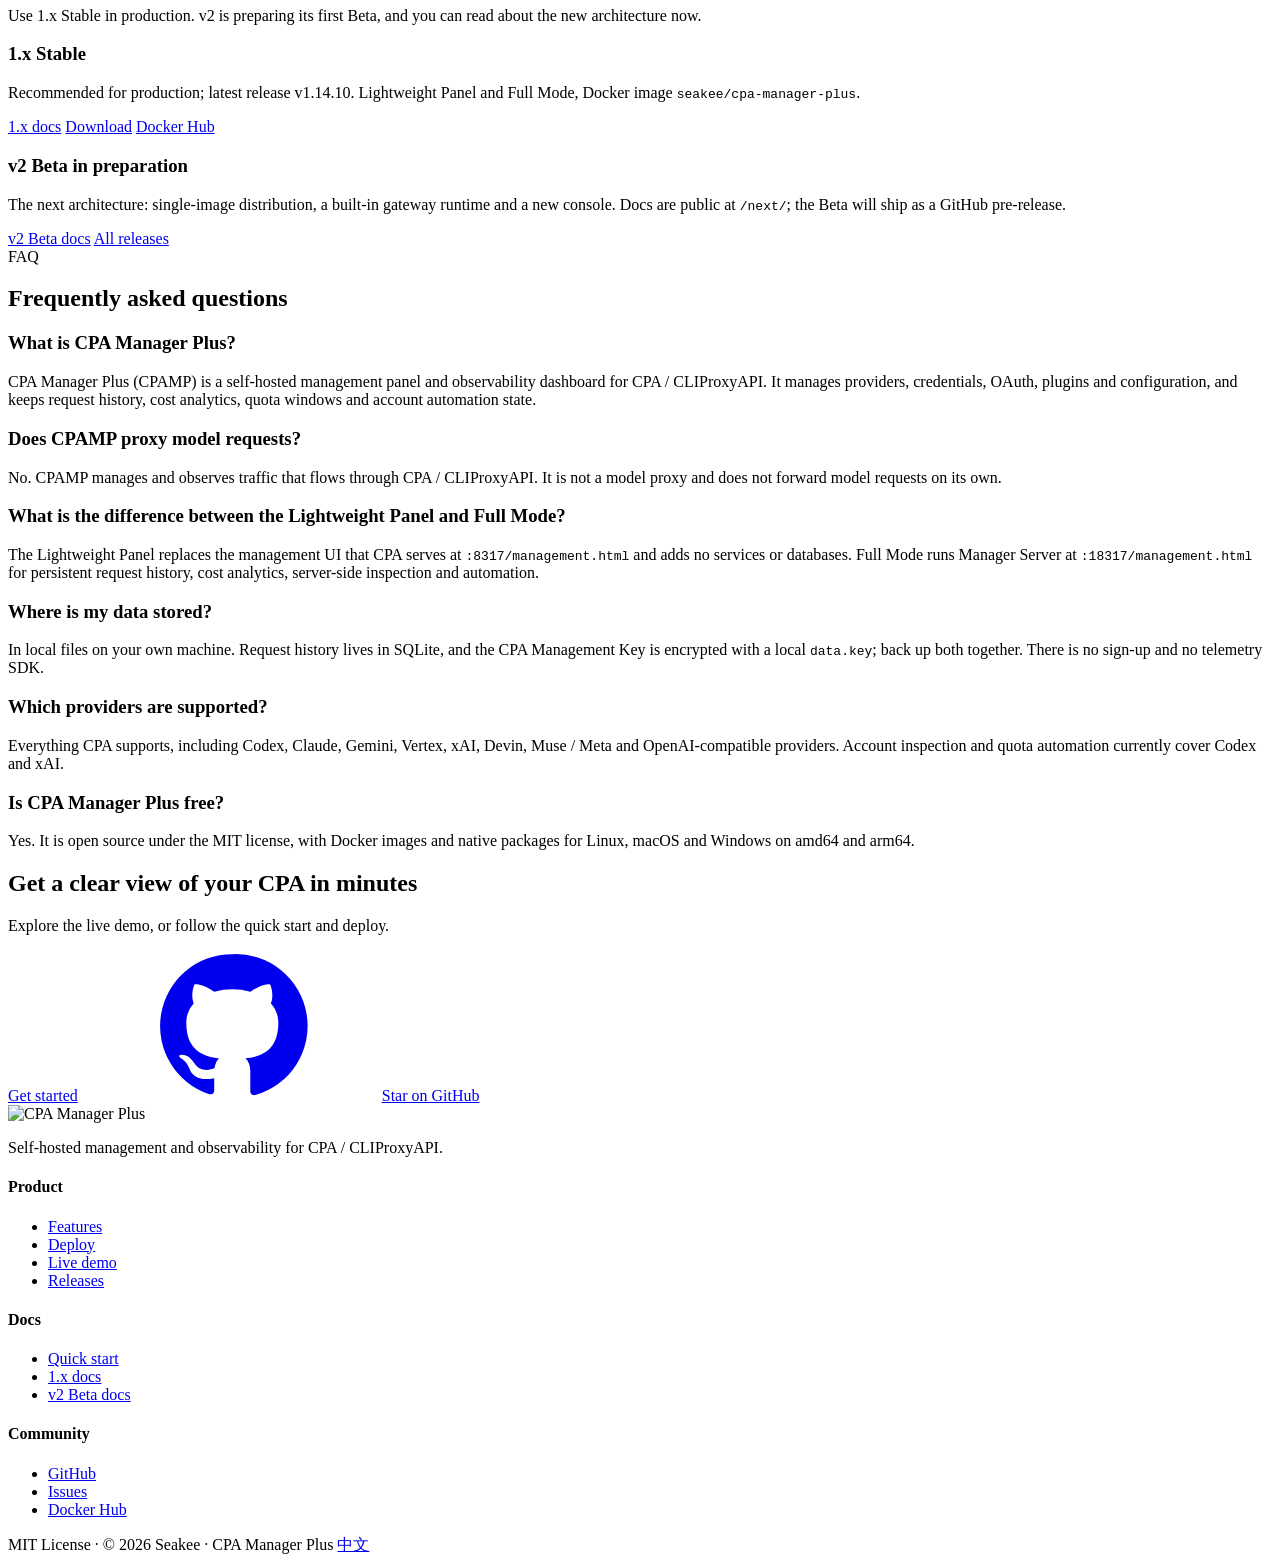
==== commit a609928c: "✏️ fix(home): use the docs' Lightweight Panel name The homepage called the CPA-hosted mode "Lite Pan" ====
--- a/site/index.html
+++ b/site/index.html
@@ -133,10 +133,10 @@
               },
               {
                 "@type": "Question",
-                "name": "What is the difference between the Lite Panel and Full Mode?",
+                "name": "What is the difference between the Lightweight Panel and Full Mode?",
                 "acceptedAnswer": {
                   "@type": "Answer",
-                  "text": "The Lite Panel replaces the management UI that CPA serves at :8317/management.html and adds no services or databases. Full Mode runs Manager Server at :18317/management.html for persistent request history, cost analytics, server-side inspection and automation."
+                  "text": "The Lightweight Panel replaces the management UI that CPA serves at :8317/management.html and adds no services or databases. Full Mode runs Manager Server at :18317/management.html for persistent request history, cost analytics, server-side inspection and automation."
                 }
               },
               {
@@ -375,13 +375,13 @@
           <div class="section-head">
             <span class="eyebrow">Two ways to run it</span>
             <h2 id="deploy-heading">Start with one config line, grow when you need to</h2>
-            <p>Already run CPA and just want a better UI? Use the Lite Panel. Need history, cost and automation? Use Full Mode.</p>
+            <p>Already run CPA and just want a better UI? Use the Lightweight Panel. Need history, cost and automation? Use Full Mode.</p>
           </div>
 
           <div class="paths">
             <article class="path">
               <div class="path-top">
-                <h3>Lite Panel</h3>
+                <h3>Lightweight Panel</h3>
                 <span class="tag tag-ok">No extra services</span>
               </div>
               <p class="path-for">Replaces the UI CPA serves, without adding processes, ports or databases.</p>
@@ -398,7 +398,7 @@
   <span class="k">panel-github-repository</span>: <span class="s">'https://github.com/seakee/CPA-Manager-Plus'</span></code></pre>
               </div>
               <div class="path-links">
-                <a class="text-link" href="https://cpamp-docs.seakee.dev/en/deployment/cpa-panel.html">Lite Panel guide</a>
+                <a class="text-link" href="https://cpamp-docs.seakee.dev/en/deployment/cpa-panel.html">Lightweight Panel guide</a>
               </div>
             </article>
 
@@ -456,7 +456,7 @@
           <div class="channels">
             <article class="channel">
               <h3>1.x <span class="tag tag-ok">Stable</span></h3>
-              <p>Recommended for production; latest release v1.14.10. Lite Panel and Full Mode, Docker image <code>seakee/cpa-manager-plus</code>.</p>
+              <p>Recommended for production; latest release v1.14.10. Lightweight Panel and Full Mode, Docker image <code>seakee/cpa-manager-plus</code>.</p>
               <div class="path-links">
                 <a class="text-link" href="https://cpamp-docs.seakee.dev/en/">1.x docs</a>
                 <a href="https://github.com/seakee/CPA-Manager-Plus/releases/latest">Download</a>
@@ -491,8 +491,8 @@
               <p>No. CPAMP manages and observes traffic that flows through CPA / CLIProxyAPI. It is not a model proxy and does not forward model requests on its own.</p>
             </div>
             <div class="faq-item">
-              <h3>What is the difference between the Lite Panel and Full Mode?</h3>
-              <p>The Lite Panel replaces the management UI that CPA serves at <code>:8317/management.html</code> and adds no services or databases. Full Mode runs Manager Server at <code>:18317/management.html</code> for persistent request history, cost analytics, server-side inspection and automation.</p>
+              <h3>What is the difference between the Lightweight Panel and Full Mode?</h3>
+              <p>The Lightweight Panel replaces the management UI that CPA serves at <code>:8317/management.html</code> and adds no services or databases. Full Mode runs Manager Server at <code>:18317/management.html</code> for persistent request history, cost analytics, server-side inspection and automation.</p>
             </div>
             <div class="faq-item">
               <h3>Where is my data stored?</h3>
